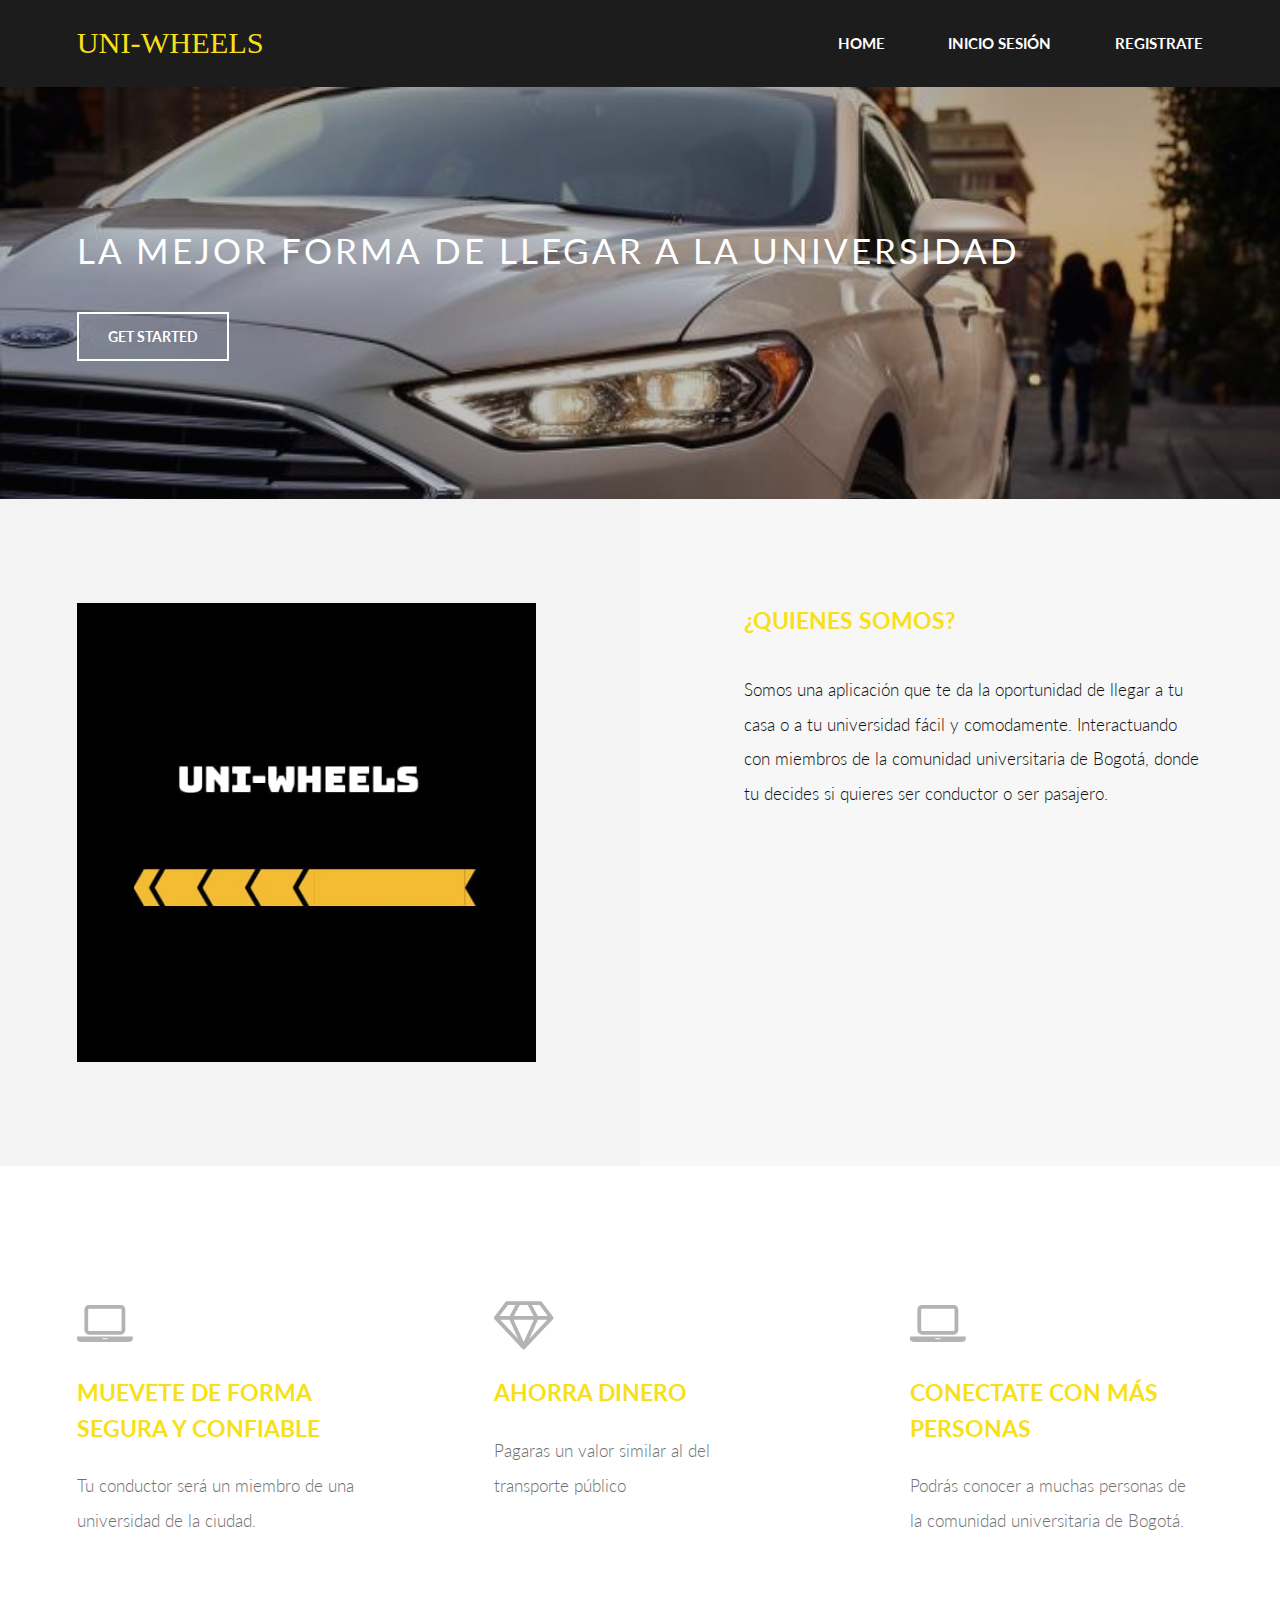
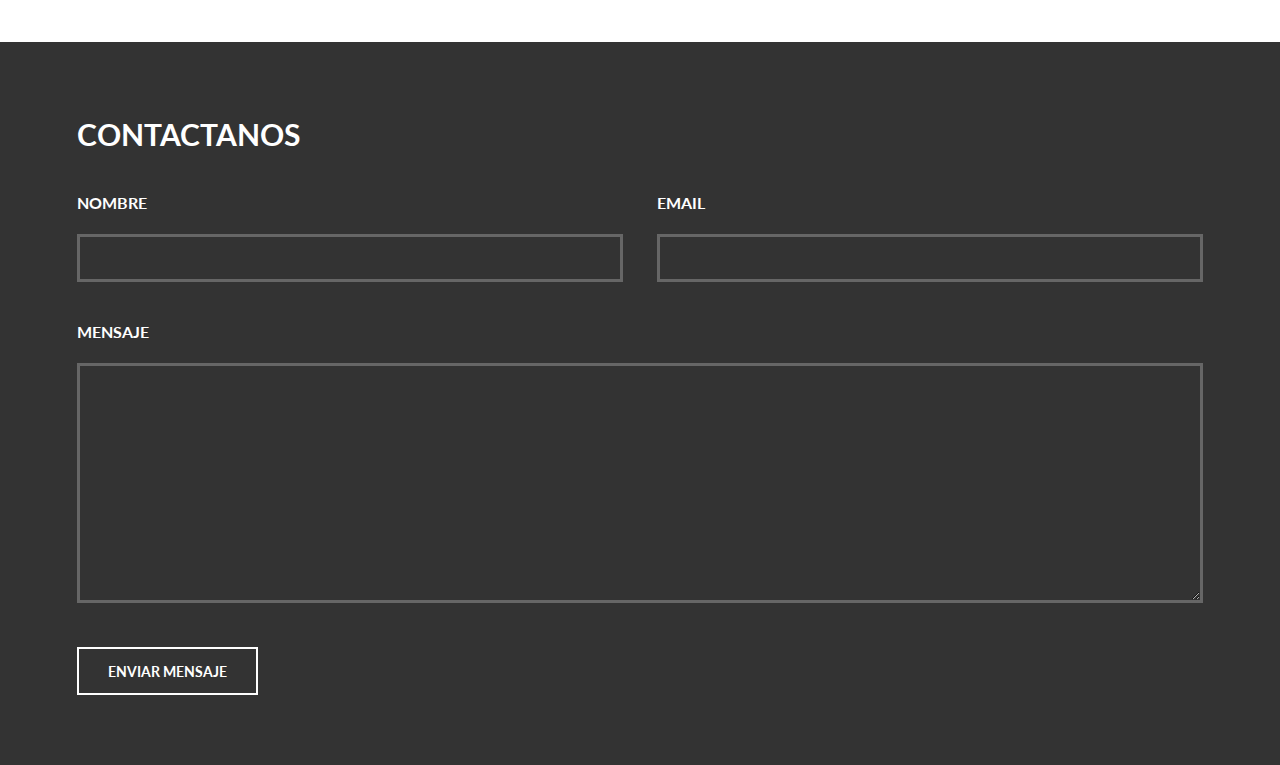
==== src/main/resources/static/webapp/Principal/index.html @ 206dc167 "front" ====
<!DOCTYPE HTML>
<!--
	Introspect by TEMPLATED
	templated.co @templatedco
	Released for free under the Creative Commons Attribution 3.0 license (templated.co/license)
-->
<html>
	<head>
		<title>UNI-WHEELS</title>
		<meta charset="utf-8" />
		<meta name="viewport" content="width=device-width, initial-scale=1, user-scalable=no" />
		<link rel="stylesheet" href="assets/css/main.css" />
	</head>
	<body>

		<!-- Header -->
			<header id="header">
				<div class="inner">
					<a href="index.html" class="letraLogo">UNI-WHEELS</a>
					<nav id="nav">
						<a href="index.html">Home</a>
						<a href="../Inicio/inicio.html">Inicio Sesión</a>
						<a href="../Registro/registro.html">Registrate</a>
					</nav>
				</div>
			</header>
			<a href="#menu" class="navPanelToggle"><span class="fa fa-bars"></span></a>


		<!-- Banner -->
			<section id="banner">
				<div class="inner">
					<h1>
						 <span>La mejor forma de llegar a la universidad</span>
						</h1>
					<ul class="actions">
						<li><a href="#" class="button alt">Get Started</a></li>
					</ul>
				</div>
			</section>



		<!-- Two -->
			<section id="two">
				<div class="inner">
					<article>
						<div class="content">

							<div class="image fit">
								<img src="images/logo.jpg" alt="" />
							</div>
						</div>
					</article>
					<article class="alt">
						<div class="content">
							<header>
								<h3>¿Quienes Somos?</h3>
							</header>
							<div class="image fit">
							</div>
							<p>Somos una aplicación que te da la oportunidad de llegar a tu casa o a tu universidad fácil y comodamente. Interactuando con miembros de la
								comunidad universitaria de Bogotá, donde tu decides si quieres ser conductor o ser pasajero.
							</p>
						</div>
					</article>
				</div>
			</section>

		<!-- Three -->
			<section id="three">
				<div class="inner">
					<article>
						<div class="content">
							<span class="icon fa-laptop"></span>
							<header>
								<h3 class="funct">Muevete de forma  Segura y Confiable</h3>
							</header>
							<p>Tu conductor será un miembro de una universidad de la ciudad.</p>
						</div>
					</article>

					<article>
						<div class="content">
							<span class="icon fa-diamond"></span>
							<header>
								<h3>Ahorra Dinero</h3>
							</header>
							<p>Pagaras un valor similar al del transporte público</p>
						</div>
					</article>
					<article>
					<div class="content">
							<span class="icon fa-laptop"></span>
							<header>
								<h3>Conectate con más Personas</h3>
							</header>
							<p>Podrás conocer a muchas personas de la comunidad universitaria de Bogotá.</p>
						</div>
					</article>
				</div>
			</section>

		<!-- Footer -->
			<section id="footer">
				<div class="inner">
					<header>
						<h2>Contactanos</h2>
					</header>
					<form method="post" action="#">
						<div class="field half first">
							<label for="name">Nombre</label>
							<input type="text" name="name" id="name" />
						</div>
						<div class="field half">
							<label for="email">Email</label>
							<input type="text" name="email" id="email" />
						</div>
						<div class="field">
							<label for="message">Mensaje</label>
							<textarea name="message" id="message" rows="6"></textarea>
						</div>
						<ul class="actions">
							<li><input type="submit" value="Enviar Mensaje" class="alt" /></li>
						</ul>
					</form>
				</div>
			</section>

		<!-- Scripts -->
			<script src="assets/js/jquery.min.js"></script>
			<script src="assets/js/skel.min.js"></script>
			<script src="assets/js/util.js"></script>
			<script src="assets/js/main.js"></script>

	</body>
</html>
---- src/main/resources/static/webapp/Principal/assets/css/main.css ----
@import url(font-awesome.min.css);
@import url("https://fonts.googleapis.com/css?family=Lato:300,400,700|Pacifico");

/*
	Introspect by TEMPLATED
	templated.co @templatedco
	Released for free under the Creative Commons Attribution 3.0 license (templated.co/license)
*/

/* Reset */

	html, body, div, span, applet, object, iframe, h1, h2, h3, h4, h5, h6, p, blockquote, pre, a, abbr, acronym, address, big, cite, code, del, dfn, em, img, ins, kbd, q, s, samp, small, strike, strong, sub, sup, tt, var, b, u, i, center, dl, dt, dd, ol, ul, li, fieldset, form, label, legend, table, caption, tbody, tfoot, thead, tr, th, td, article, aside, canvas, details, embed, figure, figcaption, footer, header, hgroup, menu, nav, output, ruby, section, summary, time, mark, audio, video {
		margin: 0;
		padding: 0;
		border: 0;
		font-size: 100%;
		font: inherit;
		vertical-align: baseline;
	}

	article, aside, details, figcaption, figure, footer, header, hgroup, menu, nav, section {
		display: block;
	}

	body {
		line-height: 1;
	}

	ol, ul {
		list-style: none;
	}

	blockquote, q {
		quotes: none;
	}

	blockquote:before, blockquote:after, q:before, q:after {
		content: '';
		content: none;
	}

	table {
		border-collapse: collapse;
		border-spacing: 0;
	}

	body {
		-webkit-text-size-adjust: none;
	}

/* Box Model */

	*, *:before, *:after {
		-moz-box-sizing: border-box;
		-webkit-box-sizing: border-box;
		box-sizing: border-box;
	}

/* Containers */

	.container {
		margin-left: auto;
		margin-right: auto;
	}

	.container.\31 25\25 {
		width: 100%;
		max-width: 100em;
		min-width: 80em;
	}

	.container.\37 5\25 {
		width: 60em;
	}

	.container.\35 0\25 {
		width: 40em;
	}

	.container.\32 5\25 {
		width: 20em;
	}

	.container {
		width: 80em;
	}

	@media screen and (max-width: 1680px) {

		.container.\31 25\25 {
			width: 100%;
			max-width: 100em;
			min-width: 80em;
		}

		.container.\37 5\25 {
			width: 60em;
		}

		.container.\35 0\25 {
			width: 40em;
		}

		.container.\32 5\25 {
			width: 20em;
		}

		.container {
			width: 80em;
		}

	}

	@media screen and (max-width: 1280px) {

		.container.\31 25\25 {
			width: 100%;
			max-width: 81.25em;
			min-width: 65em;
		}

		.container.\37 5\25 {
			width: 48.75em;
		}

		.container.\35 0\25 {
			width: 32.5em;
		}

		.container.\32 5\25 {
			width: 16.25em;
		}

		.container {
			width: 65em;
		}

	}

	@media screen and (max-width: 980px) {

		.container.\31 25\25 {
			width: 100%;
			max-width: 112.5%;
			min-width: 90%;
		}

		.container.\37 5\25 {
			width: 67.5%;
		}

		.container.\35 0\25 {
			width: 45%;
		}

		.container.\32 5\25 {
			width: 22.5%;
		}

		.container {
			width: 90%;
		}

	}

	@media screen and (max-width: 736px) {

		.container.\31 25\25 {
			width: 100%;
			max-width: 112.5%;
			min-width: 90%;
		}

		.container.\37 5\25 {
			width: 67.5%;
		}

		.container.\35 0\25 {
			width: 45%;
		}

		.container.\32 5\25 {
			width: 22.5%;
		}

		.container {
			width: 90% !important;
		}

	}

	@media screen and (max-width: 480px) {

		.container.\31 25\25 {
			width: 100%;
			max-width: 112.5%;
			min-width: 90%;
		}

		.container.\37 5\25 {
			width: 67.5%;
		}

		.container.\35 0\25 {
			width: 45%;
		}

		.container.\32 5\25 {
			width: 22.5%;
		}

		.container {
			width: 90% !important;
		}

	}

/* Grid */

	.row {
		border-bottom: solid 1px transparent;
		-moz-box-sizing: border-box;
		-webkit-box-sizing: border-box;
		box-sizing: border-box;
	}

	.row > * {
		float: left;
		-moz-box-sizing: border-box;
		-webkit-box-sizing: border-box;
		box-sizing: border-box;
	}

	.row:after, .row:before {
		content: '';
		display: block;
		clear: both;
		height: 0;
	}

	.row.uniform > * > :first-child {
		margin-top: 0;
	}

	.row.uniform > * > :last-child {
		margin-bottom: 0;
	}

	.row.\30 \25 > * {
		padding: 0 0 0 0em;
	}

	.row.\30 \25 {
		margin: 0 0 -1px 0em;
	}

	.row.uniform.\30 \25 > * {
		padding: 0em 0 0 0em;
	}

	.row.uniform.\30 \25 {
		margin: 0em 0 -1px 0em;
	}

	.row > * {
		padding: 0 0 0 2em;
	}

	.row {
		margin: 0 0 -1px -2em;
	}

	.row.uniform > * {
		padding: 2em 0 0 2em;
	}

	.row.uniform {
		margin: -2em 0 -1px -2em;
	}

	.row.\32 00\25 > * {
		padding: 0 0 0 4em;
	}

	.row.\32 00\25 {
		margin: 0 0 -1px -4em;
	}

	.row.uniform.\32 00\25 > * {
		padding: 4em 0 0 4em;
	}

	.row.uniform.\32 00\25 {
		margin: -4em 0 -1px -4em;
	}

	.row.\31 50\25 > * {
		padding: 0 0 0 3em;
	}

	.row.\31 50\25 {
		margin: 0 0 -1px -3em;
	}

	.row.uniform.\31 50\25 > * {
		padding: 3em 0 0 3em;
	}

	.row.uniform.\31 50\25 {
		margin: -3em 0 -1px -3em;
	}

	.row.\35 0\25 > * {
		padding: 0 0 0 1em;
	}

	.row.\35 0\25 {
		margin: 0 0 -1px -1em;
	}

	.row.uniform.\35 0\25 > * {
		padding: 1em 0 0 1em;
	}

	.row.uniform.\35 0\25 {
		margin: -1em 0 -1px -1em;
	}

	.row.\32 5\25 > * {
		padding: 0 0 0 0.5em;
	}

	.row.\32 5\25 {
		margin: 0 0 -1px -0.5em;
	}

	.row.uniform.\32 5\25 > * {
		padding: 0.5em 0 0 0.5em;
	}

	.row.uniform.\32 5\25 {
		margin: -0.5em 0 -1px -0.5em;
	}

	.\31 2u, .\31 2u\24 {
		width: 100%;
		clear: none;
		margin-left: 0;
	}

	.\31 1u, .\31 1u\24 {
		width: 91.6666666667%;
		clear: none;
		margin-left: 0;
	}

	.\31 0u, .\31 0u\24 {
		width: 83.3333333333%;
		clear: none;
		margin-left: 0;
	}

	.\39 u, .\39 u\24 {
		width: 75%;
		clear: none;
		margin-left: 0;
	}

	.\38 u, .\38 u\24 {
		width: 66.6666666667%;
		clear: none;
		margin-left: 0;
	}

	.\37 u, .\37 u\24 {
		width: 58.3333333333%;
		clear: none;
		margin-left: 0;
	}

	.\36 u, .\36 u\24 {
		width: 50%;
		clear: none;
		margin-left: 0;
	}

	.\35 u, .\35 u\24 {
		width: 41.6666666667%;
		clear: none;
		margin-left: 0;
	}

	.\34 u, .\34 u\24 {
		width: 33.3333333333%;
		clear: none;
		margin-left: 0;
	}

	.\33 u, .\33 u\24 {
		width: 25%;
		clear: none;
		margin-left: 0;
	}

	.\32 u, .\32 u\24 {
		width: 16.6666666667%;
		clear: none;
		margin-left: 0;
	}

	.\31 u, .\31 u\24 {
		width: 8.3333333333%;
		clear: none;
		margin-left: 0;
	}

	.\31 2u\24 + *,
	.\31 1u\24 + *,
	.\31 0u\24 + *,
	.\39 u\24 + *,
	.\38 u\24 + *,
	.\37 u\24 + *,
	.\36 u\24 + *,
	.\35 u\24 + *,
	.\34 u\24 + *,
	.\33 u\24 + *,
	.\32 u\24 + *,
	.\31 u\24 + * {
		clear: left;
	}

	.\-11u {
		margin-left: 91.66667%;
	}

	.\-10u {
		margin-left: 83.33333%;
	}

	.\-9u {
		margin-left: 75%;
	}

	.\-8u {
		margin-left: 66.66667%;
	}

	.\-7u {
		margin-left: 58.33333%;
	}

	.\-6u {
		margin-left: 50%;
	}

	.\-5u {
		margin-left: 41.66667%;
	}

	.\-4u {
		margin-left: 33.33333%;
	}

	.\-3u {
		margin-left: 25%;
	}

	.\-2u {
		margin-left: 16.66667%;
	}

	.\-1u {
		margin-left: 8.33333%;
	}

	@media screen and (max-width: 1680px) {

		.row > * {
			padding: 0 0 0 2em;
		}

		.row {
			margin: 0 0 -1px -2em;
		}

		.row.uniform > * {
			padding: 2em 0 0 2em;
		}

		.row.uniform {
			margin: -2em 0 -1px -2em;
		}

		.row.\32 00\25 > * {
			padding: 0 0 0 4em;
		}

		.row.\32 00\25 {
			margin: 0 0 -1px -4em;
		}

		.row.uniform.\32 00\25 > * {
			padding: 4em 0 0 4em;
		}

		.row.uniform.\32 00\25 {
			margin: -4em 0 -1px -4em;
		}

		.row.\31 50\25 > * {
			padding: 0 0 0 3em;
		}

		.row.\31 50\25 {
			margin: 0 0 -1px -3em;
		}

		.row.uniform.\31 50\25 > * {
			padding: 3em 0 0 3em;
		}

		.row.uniform.\31 50\25 {
			margin: -3em 0 -1px -3em;
		}

		.row.\35 0\25 > * {
			padding: 0 0 0 1em;
		}

		.row.\35 0\25 {
			margin: 0 0 -1px -1em;
		}

		.row.uniform.\35 0\25 > * {
			padding: 1em 0 0 1em;
		}

		.row.uniform.\35 0\25 {
			margin: -1em 0 -1px -1em;
		}

		.row.\32 5\25 > * {
			padding: 0 0 0 0.5em;
		}

		.row.\32 5\25 {
			margin: 0 0 -1px -0.5em;
		}

		.row.uniform.\32 5\25 > * {
			padding: 0.5em 0 0 0.5em;
		}

		.row.uniform.\32 5\25 {
			margin: -0.5em 0 -1px -0.5em;
		}

		.\31 2u\28xlarge\29, .\31 2u\24\28xlarge\29 {
			width: 100%;
			clear: none;
			margin-left: 0;
		}

		.\31 1u\28xlarge\29, .\31 1u\24\28xlarge\29 {
			width: 91.6666666667%;
			clear: none;
			margin-left: 0;
		}

		.\31 0u\28xlarge\29, .\31 0u\24\28xlarge\29 {
			width: 83.3333333333%;
			clear: none;
			margin-left: 0;
		}

		.\39 u\28xlarge\29, .\39 u\24\28xlarge\29 {
			width: 75%;
			clear: none;
			margin-left: 0;
		}

		.\38 u\28xlarge\29, .\38 u\24\28xlarge\29 {
			width: 66.6666666667%;
			clear: none;
			margin-left: 0;
		}

		.\37 u\28xlarge\29, .\37 u\24\28xlarge\29 {
			width: 58.3333333333%;
			clear: none;
			margin-left: 0;
		}

		.\36 u\28xlarge\29, .\36 u\24\28xlarge\29 {
			width: 50%;
			clear: none;
			margin-left: 0;
		}

		.\35 u\28xlarge\29, .\35 u\24\28xlarge\29 {
			width: 41.6666666667%;
			clear: none;
			margin-left: 0;
		}

		.\34 u\28xlarge\29, .\34 u\24\28xlarge\29 {
			width: 33.3333333333%;
			clear: none;
			margin-left: 0;
		}

		.\33 u\28xlarge\29, .\33 u\24\28xlarge\29 {
			width: 25%;
			clear: none;
			margin-left: 0;
		}

		.\32 u\28xlarge\29, .\32 u\24\28xlarge\29 {
			width: 16.6666666667%;
			clear: none;
			margin-left: 0;
		}

		.\31 u\28xlarge\29, .\31 u\24\28xlarge\29 {
			width: 8.3333333333%;
			clear: none;
			margin-left: 0;
		}

		.\31 2u\24\28xlarge\29 + *,
		.\31 1u\24\28xlarge\29 + *,
		.\31 0u\24\28xlarge\29 + *,
		.\39 u\24\28xlarge\29 + *,
		.\38 u\24\28xlarge\29 + *,
		.\37 u\24\28xlarge\29 + *,
		.\36 u\24\28xlarge\29 + *,
		.\35 u\24\28xlarge\29 + *,
		.\34 u\24\28xlarge\29 + *,
		.\33 u\24\28xlarge\29 + *,
		.\32 u\24\28xlarge\29 + *,
		.\31 u\24\28xlarge\29 + * {
			clear: left;
		}

		.\-11u\28xlarge\29 {
			margin-left: 91.66667%;
		}

		.\-10u\28xlarge\29 {
			margin-left: 83.33333%;
		}

		.\-9u\28xlarge\29 {
			margin-left: 75%;
		}

		.\-8u\28xlarge\29 {
			margin-left: 66.66667%;
		}

		.\-7u\28xlarge\29 {
			margin-left: 58.33333%;
		}

		.\-6u\28xlarge\29 {
			margin-left: 50%;
		}

		.\-5u\28xlarge\29 {
			margin-left: 41.66667%;
		}

		.\-4u\28xlarge\29 {
			margin-left: 33.33333%;
		}

		.\-3u\28xlarge\29 {
			margin-left: 25%;
		}

		.\-2u\28xlarge\29 {
			margin-left: 16.66667%;
		}

		.\-1u\28xlarge\29 {
			margin-left: 8.33333%;
		}

	}

	@media screen and (max-width: 1280px) {

		.row > * {
			padding: 0 0 0 1.5em;
		}

		.row {
			margin: 0 0 -1px -1.5em;
		}

		.row.uniform > * {
			padding: 1.5em 0 0 1.5em;
		}

		.row.uniform {
			margin: -1.5em 0 -1px -1.5em;
		}

		.row.\32 00\25 > * {
			padding: 0 0 0 3em;
		}

		.row.\32 00\25 {
			margin: 0 0 -1px -3em;
		}

		.row.uniform.\32 00\25 > * {
			padding: 3em 0 0 3em;
		}

		.row.uniform.\32 00\25 {
			margin: -3em 0 -1px -3em;
		}

		.row.\31 50\25 > * {
			padding: 0 0 0 2.25em;
		}

		.row.\31 50\25 {
			margin: 0 0 -1px -2.25em;
		}

		.row.uniform.\31 50\25 > * {
			padding: 2.25em 0 0 2.25em;
		}

		.row.uniform.\31 50\25 {
			margin: -2.25em 0 -1px -2.25em;
		}

		.row.\35 0\25 > * {
			padding: 0 0 0 0.75em;
		}

		.row.\35 0\25 {
			margin: 0 0 -1px -0.75em;
		}

		.row.uniform.\35 0\25 > * {
			padding: 0.75em 0 0 0.75em;
		}

		.row.uniform.\35 0\25 {
			margin: -0.75em 0 -1px -0.75em;
		}

		.row.\32 5\25 > * {
			padding: 0 0 0 0.375em;
		}

		.row.\32 5\25 {
			margin: 0 0 -1px -0.375em;
		}

		.row.uniform.\32 5\25 > * {
			padding: 0.375em 0 0 0.375em;
		}

		.row.uniform.\32 5\25 {
			margin: -0.375em 0 -1px -0.375em;
		}

		.\31 2u\28large\29, .\31 2u\24\28large\29 {
			width: 100%;
			clear: none;
			margin-left: 0;
		}

		.\31 1u\28large\29, .\31 1u\24\28large\29 {
			width: 91.6666666667%;
			clear: none;
			margin-left: 0;
		}

		.\31 0u\28large\29, .\31 0u\24\28large\29 {
			width: 83.3333333333%;
			clear: none;
			margin-left: 0;
		}

		.\39 u\28large\29, .\39 u\24\28large\29 {
			width: 75%;
			clear: none;
			margin-left: 0;
		}

		.\38 u\28large\29, .\38 u\24\28large\29 {
			width: 66.6666666667%;
			clear: none;
			margin-left: 0;
		}

		.\37 u\28large\29, .\37 u\24\28large\29 {
			width: 58.3333333333%;
			clear: none;
			margin-left: 0;
		}

		.\36 u\28large\29, .\36 u\24\28large\29 {
			width: 50%;
			clear: none;
			margin-left: 0;
		}

		.\35 u\28large\29, .\35 u\24\28large\29 {
			width: 41.6666666667%;
			clear: none;
			margin-left: 0;
		}

		.\34 u\28large\29, .\34 u\24\28large\29 {
			width: 33.3333333333%;
			clear: none;
			margin-left: 0;
		}

		.\33 u\28large\29, .\33 u\24\28large\29 {
			width: 25%;
			clear: none;
			margin-left: 0;
		}

		.\32 u\28large\29, .\32 u\24\28large\29 {
			width: 16.6666666667%;
			clear: none;
			margin-left: 0;
		}

		.\31 u\28large\29, .\31 u\24\28large\29 {
			width: 8.3333333333%;
			clear: none;
			margin-left: 0;
		}

		.\31 2u\24\28large\29 + *,
		.\31 1u\24\28large\29 + *,
		.\31 0u\24\28large\29 + *,
		.\39 u\24\28large\29 + *,
		.\38 u\24\28large\29 + *,
		.\37 u\24\28large\29 + *,
		.\36 u\24\28large\29 + *,
		.\35 u\24\28large\29 + *,
		.\34 u\24\28large\29 + *,
		.\33 u\24\28large\29 + *,
		.\32 u\24\28large\29 + *,
		.\31 u\24\28large\29 + * {
			clear: left;
		}

		.\-11u\28large\29 {
			margin-left: 91.66667%;
		}

		.\-10u\28large\29 {
			margin-left: 83.33333%;
		}

		.\-9u\28large\29 {
			margin-left: 75%;
		}

		.\-8u\28large\29 {
			margin-left: 66.66667%;
		}

		.\-7u\28large\29 {
			margin-left: 58.33333%;
		}

		.\-6u\28large\29 {
			margin-left: 50%;
		}

		.\-5u\28large\29 {
			margin-left: 41.66667%;
		}

		.\-4u\28large\29 {
			margin-left: 33.33333%;
		}

		.\-3u\28large\29 {
			margin-left: 25%;
		}

		.\-2u\28large\29 {
			margin-left: 16.66667%;
		}

		.\-1u\28large\29 {
			margin-left: 8.33333%;
		}

	}

	@media screen and (max-width: 980px) {

		.row > * {
			padding: 0 0 0 1.5em;
		}

		.row {
			margin: 0 0 -1px -1.5em;
		}

		.row.uniform > * {
			padding: 1.5em 0 0 1.5em;
		}

		.row.uniform {
			margin: -1.5em 0 -1px -1.5em;
		}

		.row.\32 00\25 > * {
			padding: 0 0 0 3em;
		}

		.row.\32 00\25 {
			margin: 0 0 -1px -3em;
		}

		.row.uniform.\32 00\25 > * {
			padding: 3em 0 0 3em;
		}

		.row.uniform.\32 00\25 {
			margin: -3em 0 -1px -3em;
		}

		.row.\31 50\25 > * {
			padding: 0 0 0 2.25em;
		}

		.row.\31 50\25 {
			margin: 0 0 -1px -2.25em;
		}

		.row.uniform.\31 50\25 > * {
			padding: 2.25em 0 0 2.25em;
		}

		.row.uniform.\31 50\25 {
			margin: -2.25em 0 -1px -2.25em;
		}

		.row.\35 0\25 > * {
			padding: 0 0 0 0.75em;
		}

		.row.\35 0\25 {
			margin: 0 0 -1px -0.75em;
		}

		.row.uniform.\35 0\25 > * {
			padding: 0.75em 0 0 0.75em;
		}

		.row.uniform.\35 0\25 {
			margin: -0.75em 0 -1px -0.75em;
		}

		.row.\32 5\25 > * {
			padding: 0 0 0 0.375em;
		}

		.row.\32 5\25 {
			margin: 0 0 -1px -0.375em;
		}

		.row.uniform.\32 5\25 > * {
			padding: 0.375em 0 0 0.375em;
		}

		.row.uniform.\32 5\25 {
			margin: -0.375em 0 -1px -0.375em;
		}

		.\31 2u\28medium\29, .\31 2u\24\28medium\29 {
			width: 100%;
			clear: none;
			margin-left: 0;
		}

		.\31 1u\28medium\29, .\31 1u\24\28medium\29 {
			width: 91.6666666667%;
			clear: none;
			margin-left: 0;
		}

		.\31 0u\28medium\29, .\31 0u\24\28medium\29 {
			width: 83.3333333333%;
			clear: none;
			margin-left: 0;
		}

		.\39 u\28medium\29, .\39 u\24\28medium\29 {
			width: 75%;
			clear: none;
			margin-left: 0;
		}

		.\38 u\28medium\29, .\38 u\24\28medium\29 {
			width: 66.6666666667%;
			clear: none;
			margin-left: 0;
		}

		.\37 u\28medium\29, .\37 u\24\28medium\29 {
			width: 58.3333333333%;
			clear: none;
			margin-left: 0;
		}

		.\36 u\28medium\29, .\36 u\24\28medium\29 {
			width: 50%;
			clear: none;
			margin-left: 0;
		}

		.\35 u\28medium\29, .\35 u\24\28medium\29 {
			width: 41.6666666667%;
			clear: none;
			margin-left: 0;
		}

		.\34 u\28medium\29, .\34 u\24\28medium\29 {
			width: 33.3333333333%;
			clear: none;
			margin-left: 0;
		}

		.\33 u\28medium\29, .\33 u\24\28medium\29 {
			width: 25%;
			clear: none;
			margin-left: 0;
		}

		.\32 u\28medium\29, .\32 u\24\28medium\29 {
			width: 16.6666666667%;
			clear: none;
			margin-left: 0;
		}

		.\31 u\28medium\29, .\31 u\24\28medium\29 {
			width: 8.3333333333%;
			clear: none;
			margin-left: 0;
		}

		.\31 2u\24\28medium\29 + *,
		.\31 1u\24\28medium\29 + *,
		.\31 0u\24\28medium\29 + *,
		.\39 u\24\28medium\29 + *,
		.\38 u\24\28medium\29 + *,
		.\37 u\24\28medium\29 + *,
		.\36 u\24\28medium\29 + *,
		.\35 u\24\28medium\29 + *,
		.\34 u\24\28medium\29 + *,
		.\33 u\24\28medium\29 + *,
		.\32 u\24\28medium\29 + *,
		.\31 u\24\28medium\29 + * {
			clear: left;
		}

		.\-11u\28medium\29 {
			margin-left: 91.66667%;
		}

		.\-10u\28medium\29 {
			margin-left: 83.33333%;
		}

		.\-9u\28medium\29 {
			margin-left: 75%;
		}

		.\-8u\28medium\29 {
			margin-left: 66.66667%;
		}

		.\-7u\28medium\29 {
			margin-left: 58.33333%;
		}

		.\-6u\28medium\29 {
			margin-left: 50%;
		}

		.\-5u\28medium\29 {
			margin-left: 41.66667%;
		}

		.\-4u\28medium\29 {
			margin-left: 33.33333%;
		}

		.\-3u\28medium\29 {
			margin-left: 25%;
		}

		.\-2u\28medium\29 {
			margin-left: 16.66667%;
		}

		.\-1u\28medium\29 {
			margin-left: 8.33333%;
		}

	}

	@media screen and (max-width: 736px) {

		.row > * {
			padding: 0 0 0 1.25em;
		}

		.row {
			margin: 0 0 -1px -1.25em;
		}

		.row.uniform > * {
			padding: 1.25em 0 0 1.25em;
		}

		.row.uniform {
			margin: -1.25em 0 -1px -1.25em;
		}

		.row.\32 00\25 > * {
			padding: 0 0 0 2.5em;
		}

		.row.\32 00\25 {
			margin: 0 0 -1px -2.5em;
		}

		.row.uniform.\32 00\25 > * {
			padding: 2.5em 0 0 2.5em;
		}

		.row.uniform.\32 00\25 {
			margin: -2.5em 0 -1px -2.5em;
		}

		.row.\31 50\25 > * {
			padding: 0 0 0 1.875em;
		}

		.row.\31 50\25 {
			margin: 0 0 -1px -1.875em;
		}

		.row.uniform.\31 50\25 > * {
			padding: 1.875em 0 0 1.875em;
		}

		.row.uniform.\31 50\25 {
			margin: -1.875em 0 -1px -1.875em;
		}

		.row.\35 0\25 > * {
			padding: 0 0 0 0.625em;
		}

		.row.\35 0\25 {
			margin: 0 0 -1px -0.625em;
		}

		.row.uniform.\35 0\25 > * {
			padding: 0.625em 0 0 0.625em;
		}

		.row.uniform.\35 0\25 {
			margin: -0.625em 0 -1px -0.625em;
		}

		.row.\32 5\25 > * {
			padding: 0 0 0 0.3125em;
		}

		.row.\32 5\25 {
			margin: 0 0 -1px -0.3125em;
		}

		.row.uniform.\32 5\25 > * {
			padding: 0.3125em 0 0 0.3125em;
		}

		.row.uniform.\32 5\25 {
			margin: -0.3125em 0 -1px -0.3125em;
		}

		.\31 2u\28small\29, .\31 2u\24\28small\29 {
			width: 100%;
			clear: none;
			margin-left: 0;
		}

		.\31 1u\28small\29, .\31 1u\24\28small\29 {
			width: 91.6666666667%;
			clear: none;
			margin-left: 0;
		}

		.\31 0u\28small\29, .\31 0u\24\28small\29 {
			width: 83.3333333333%;
			clear: none;
			margin-left: 0;
		}

		.\39 u\28small\29, .\39 u\24\28small\29 {
			width: 75%;
			clear: none;
			margin-left: 0;
		}

		.\38 u\28small\29, .\38 u\24\28small\29 {
			width: 66.6666666667%;
			clear: none;
			margin-left: 0;
		}

		.\37 u\28small\29, .\37 u\24\28small\29 {
			width: 58.3333333333%;
			clear: none;
			margin-left: 0;
		}

		.\36 u\28small\29, .\36 u\24\28small\29 {
			width: 50%;
			clear: none;
			margin-left: 0;
		}

		.\35 u\28small\29, .\35 u\24\28small\29 {
			width: 41.6666666667%;
			clear: none;
			margin-left: 0;
		}

		.\34 u\28small\29, .\34 u\24\28small\29 {
			width: 33.3333333333%;
			clear: none;
			margin-left: 0;
		}

		.\33 u\28small\29, .\33 u\24\28small\29 {
			width: 25%;
			clear: none;
			margin-left: 0;
		}

		.\32 u\28small\29, .\32 u\24\28small\29 {
			width: 16.6666666667%;
			clear: none;
			margin-left: 0;
		}

		.\31 u\28small\29, .\31 u\24\28small\29 {
			width: 8.3333333333%;
			clear: none;
			margin-left: 0;
		}

		.\31 2u\24\28small\29 + *,
		.\31 1u\24\28small\29 + *,
		.\31 0u\24\28small\29 + *,
		.\39 u\24\28small\29 + *,
		.\38 u\24\28small\29 + *,
		.\37 u\24\28small\29 + *,
		.\36 u\24\28small\29 + *,
		.\35 u\24\28small\29 + *,
		.\34 u\24\28small\29 + *,
		.\33 u\24\28small\29 + *,
		.\32 u\24\28small\29 + *,
		.\31 u\24\28small\29 + * {
			clear: left;
		}

		.\-11u\28small\29 {
			margin-left: 91.66667%;
		}

		.\-10u\28small\29 {
			margin-left: 83.33333%;
		}

		.\-9u\28small\29 {
			margin-left: 75%;
		}

		.\-8u\28small\29 {
			margin-left: 66.66667%;
		}

		.\-7u\28small\29 {
			margin-left: 58.33333%;
		}

		.\-6u\28small\29 {
			margin-left: 50%;
		}

		.\-5u\28small\29 {
			margin-left: 41.66667%;
		}

		.\-4u\28small\29 {
			margin-left: 33.33333%;
		}

		.\-3u\28small\29 {
			margin-left: 25%;
		}

		.\-2u\28small\29 {
			margin-left: 16.66667%;
		}

		.\-1u\28small\29 {
			margin-left: 8.33333%;
		}

	}

	@media screen and (max-width: 480px) {

		.row > * {
			padding: 0 0 0 1.25em;
		}

		.row {
			margin: 0 0 -1px -1.25em;
		}

		.row.uniform > * {
			padding: 1.25em 0 0 1.25em;
		}

		.row.uniform {
			margin: -1.25em 0 -1px -1.25em;
		}

		.row.\32 00\25 > * {
			padding: 0 0 0 2.5em;
		}

		.row.\32 00\25 {
			margin: 0 0 -1px -2.5em;
		}

		.row.uniform.\32 00\25 > * {
			padding: 2.5em 0 0 2.5em;
		}

		.row.uniform.\32 00\25 {
			margin: -2.5em 0 -1px -2.5em;
		}

		.row.\31 50\25 > * {
			padding: 0 0 0 1.875em;
		}

		.row.\31 50\25 {
			margin: 0 0 -1px -1.875em;
		}

		.row.uniform.\31 50\25 > * {
			padding: 1.875em 0 0 1.875em;
		}

		.row.uniform.\31 50\25 {
			margin: -1.875em 0 -1px -1.875em;
		}

		.row.\35 0\25 > * {
			padding: 0 0 0 0.625em;
		}

		.row.\35 0\25 {
			margin: 0 0 -1px -0.625em;
		}

		.row.uniform.\35 0\25 > * {
			padding: 0.625em 0 0 0.625em;
		}

		.row.uniform.\35 0\25 {
			margin: -0.625em 0 -1px -0.625em;
		}

		.row.\32 5\25 > * {
			padding: 0 0 0 0.3125em;
		}

		.row.\32 5\25 {
			margin: 0 0 -1px -0.3125em;
		}

		.row.uniform.\32 5\25 > * {
			padding: 0.3125em 0 0 0.3125em;
		}

		.row.uniform.\32 5\25 {
			margin: -0.3125em 0 -1px -0.3125em;
		}

		.\31 2u\28xsmall\29, .\31 2u\24\28xsmall\29 {
			width: 100%;
			clear: none;
			margin-left: 0;
		}

		.\31 1u\28xsmall\29, .\31 1u\24\28xsmall\29 {
			width: 91.6666666667%;
			clear: none;
			margin-left: 0;
		}

		.\31 0u\28xsmall\29, .\31 0u\24\28xsmall\29 {
			width: 83.3333333333%;
			clear: none;
			margin-left: 0;
		}

		.\39 u\28xsmall\29, .\39 u\24\28xsmall\29 {
			width: 75%;
			clear: none;
			margin-left: 0;
		}

		.\38 u\28xsmall\29, .\38 u\24\28xsmall\29 {
			width: 66.6666666667%;
			clear: none;
			margin-left: 0;
		}

		.\37 u\28xsmall\29, .\37 u\24\28xsmall\29 {
			width: 58.3333333333%;
			clear: none;
			margin-left: 0;
		}

		.\36 u\28xsmall\29, .\36 u\24\28xsmall\29 {
			width: 50%;
			clear: none;
			margin-left: 0;
		}

		.\35 u\28xsmall\29, .\35 u\24\28xsmall\29 {
			width: 41.6666666667%;
			clear: none;
			margin-left: 0;
		}

		.\34 u\28xsmall\29, .\34 u\24\28xsmall\29 {
			width: 33.3333333333%;
			clear: none;
			margin-left: 0;
		}

		.\33 u\28xsmall\29, .\33 u\24\28xsmall\29 {
			width: 25%;
			clear: none;
			margin-left: 0;
		}

		.\32 u\28xsmall\29, .\32 u\24\28xsmall\29 {
			width: 16.6666666667%;
			clear: none;
			margin-left: 0;
		}

		.\31 u\28xsmall\29, .\31 u\24\28xsmall\29 {
			width: 8.3333333333%;
			clear: none;
			margin-left: 0;
		}

		.\31 2u\24\28xsmall\29 + *,
		.\31 1u\24\28xsmall\29 + *,
		.\31 0u\24\28xsmall\29 + *,
		.\39 u\24\28xsmall\29 + *,
		.\38 u\24\28xsmall\29 + *,
		.\37 u\24\28xsmall\29 + *,
		.\36 u\24\28xsmall\29 + *,
		.\35 u\24\28xsmall\29 + *,
		.\34 u\24\28xsmall\29 + *,
		.\33 u\24\28xsmall\29 + *,
		.\32 u\24\28xsmall\29 + *,
		.\31 u\24\28xsmall\29 + * {
			clear: left;
		}

		.\-11u\28xsmall\29 {
			margin-left: 91.66667%;
		}

		.\-10u\28xsmall\29 {
			margin-left: 83.33333%;
		}

		.\-9u\28xsmall\29 {
			margin-left: 75%;
		}

		.\-8u\28xsmall\29 {
			margin-left: 66.66667%;
		}

		.\-7u\28xsmall\29 {
			margin-left: 58.33333%;
		}

		.\-6u\28xsmall\29 {
			margin-left: 50%;
		}

		.\-5u\28xsmall\29 {
			margin-left: 41.66667%;
		}

		.\-4u\28xsmall\29 {
			margin-left: 33.33333%;
		}

		.\-3u\28xsmall\29 {
			margin-left: 25%;
		}

		.\-2u\28xsmall\29 {
			margin-left: 16.66667%;
		}

		.\-1u\28xsmall\29 {
			margin-left: 8.33333%;
		}

	}

/* Basic */

	@-ms-viewport {
		width: device-width;
	}

	body {
		-ms-overflow-style: scrollbar;
	}

	@media screen and (max-width: 480px) {

		html, body {
			min-width: 320px;
		}

	}

	body {
		background: #fff;
	}

		body.is-loading *, body.is-loading *:before, body.is-loading *:after {
			-moz-animation: none !important;
			-webkit-animation: none !important;
			-ms-animation: none !important;
			animation: none !important;
			-moz-transition: none !important;
			-webkit-transition: none !important;
			-ms-transition: none !important;
			transition: none !important;
		}

/* Type */

	body {
		background-color: #fff;
		color: #111111;
	}

	body, input, select, textarea {
		font-family: "Lato", sans-serif;
		font-size: 15pt;
		font-weight: 300;
		line-height: 2;
	}

		@media screen and (max-width: 1680px) {

			body, input, select, textarea {
				font-size: 13pt;
			}

		}

		@media screen and (max-width: 1280px) {

			body, input, select, textarea {
				font-size: 13pt;
			}

		}

		@media screen and (max-width: 980px) {

			body, input, select, textarea {
				font-size: 12pt;
			}

		}

		@media screen and (max-width: 736px) {

			body, input, select, textarea {
				font-size: 12pt;
			}

		}

		@media screen and (max-width: 480px) {

			body, input, select, textarea {
				font-size: 12pt;
			}

		}

	a {
		-moz-transition: color 0.2s ease-in-out;
		-webkit-transition: color 0.2s ease-in-out;
		-ms-transition: color 0.2s ease-in-out;
		transition: color 0.2s ease-in-out;
		text-decoration: none;
	}

		a:hover {
			text-decoration: underline;
		}

	strong, b {
		font-weight: 700;
	}

	em, i {
		font-style: italic;
	}

	p {
		margin: 0 0 2em 0;
	}

	h1, h2, h3, h4, h5, h6 {
		font-weight: 700;
		line-height: 1.5;
		margin: 0 0 1em 0;
		text-transform: uppercase;
	}

		h1 a, h2 a, h3 a, h4 a, h5 a, h6 a {
			color: inherit;
			text-decoration: none;
		}

	h1 {
		font-size: 2em;
		margin: 0 0 0.25em 0;
	}

	h2 {
		font-size: 1.75em;
	}

	h3 {
		font-size: 1.35em;
	}

	h4 {
		font-size: 1.1em;
	}

	h5 {
		font-size: 0.9em;
	}

	h6 {
		font-size: 0.7em;
	}

	@media screen and (max-width: 736px) {

		h1 {
			font-size: 1.5em;
		}

		h2 {
			font-size: 1.25em;
		}

		h3 {
			font-size: 1.1em;
		}

	}

	sub {
		font-size: 0.8em;
		position: relative;
		top: 0.5em;
	}

	sup {
		font-size: 0.8em;
		position: relative;
		top: -0.5em;
	}

	blockquote {
		border-left: solid 4px;
		font-style: italic;
		margin: 0 0 2em 0;
		padding: 0.5em 0 0.5em 2em;
	}

	code {
		border-radius: 0;
		border: solid 1px;
		font-family: "Courier New", monospace;
		font-size: 0.9em;
		margin: 0 0.25em;
		padding: 0.25em 0.65em;
	}

	pre {
		-webkit-overflow-scrolling: touch;
		font-family: "Courier New", monospace;
		font-size: 0.9em;
		margin: 0 0 2em 0;
	}

		pre code {
			display: block;
			line-height: 1.75;
			padding: 1em 1.5em;
			overflow-x: auto;
		}

	hr {
		border: 0;
		border-bottom: solid 1px;
		margin: 2em 0;
	}

		hr.major {
			margin: 3em 0;
		}

	.align-left {
		text-align: left;
	}

	.align-center {
		text-align: center;
	}

	.align-right {
		text-align: right;
	}

	input, select, textarea {
		color: #5a5a5a;
	}

	a {
		color: #5a5a5a;
	}

	strong, b {
		color: #5a5a5a;
	}

	h1, h2, h3, h4, h5, h6 {
		color: #F7DF1A;
	}

	blockquote {
		border-left-color: #5a5a5a;
	}

	code {
		background: none;
		border-color: #5a5a5a;
	}

	hr {
		border-bottom-color: #5a5a5a;
	}

/* Box */

	.box {
		border-radius: 0;
		border: solid 1px;
		margin-bottom: 2em;
		padding: 1.5em;
	}

		.box > :last-child,
		.box > :last-child > :last-child,
		.box > :last-child > :last-child > :last-child {
			margin-bottom: 0;
		}

		.box.alt {
			border: 0;
			border-radius: 0;
			padding: 0;
		}

	.box {
		border-color: #5a5a5a;
	}

/* Button */

	input[type="submit"],
	input[type="reset"],
	input[type="button"],
	button,
	.button {
		-moz-appearance: none;
		-webkit-appearance: none;
		-ms-appearance: none;
		appearance: none;
		-moz-transition: background-color 0.2s ease-in-out, color 0.2s ease-in-out;
		-webkit-transition: background-color 0.2s ease-in-out, color 0.2s ease-in-out;
		-ms-transition: background-color 0.2s ease-in-out, color 0.2s ease-in-out;
		transition: background-color 0.2s ease-in-out, color 0.2s ease-in-out;
		border-radius: 0;
		border: 0;
		cursor: pointer;
		display: inline-block;
		font-size: .8em;
		font-weight: 700;
		height: 3.5em;
		line-height: 3.65em;
		padding: 0 2.25em;
		text-align: center;
		text-decoration: none;
		text-transform: uppercase;
		white-space: nowrap;
	}

		input[type="submit"]:hover,
		input[type="reset"]:hover,
		input[type="button"]:hover,
		button:hover,
		.button:hover {
			text-decoration: none;
		}

		input[type="submit"].icon,
		input[type="reset"].icon,
		input[type="button"].icon,
		button.icon,
		.button.icon {
			padding-left: 1.35em;
		}

			input[type="submit"].icon:before,
			input[type="reset"].icon:before,
			input[type="button"].icon:before,
			button.icon:before,
			.button.icon:before {
				margin-right: 0.5em;
			}

		input[type="submit"].fit,
		input[type="reset"].fit,
		input[type="button"].fit,
		button.fit,
		.button.fit {
			display: block;
			margin: 0 0 1em 0;
			width: 100%;
		}

		input[type="submit"].small,
		input[type="reset"].small,
		input[type="button"].small,
		button.small,
		.button.small {
			font-size: 0.8em;
		}

		input[type="submit"].big,
		input[type="reset"].big,
		input[type="button"].big,
		button.big,
		.button.big {
			font-size: 1.35em;
		}

		input[type="submit"].disabled, input[type="submit"]:disabled,
		input[type="reset"].disabled,
		input[type="reset"]:disabled,
		input[type="button"].disabled,
		input[type="button"]:disabled,
		button.disabled,
		button:disabled,
		.button.disabled,
		.button:disabled {
			-moz-pointer-events: none;
			-webkit-pointer-events: none;
			-ms-pointer-events: none;
			pointer-events: none;
			opacity: 0.25;
		}

	input[type="submit"],
	input[type="reset"],
	input[type="button"],
	button,
	.button {
		background-color: #5a5a5a;
		color: #ffffff !important;
	}

		input[type="submit"]:hover,
		input[type="reset"]:hover,
		input[type="button"]:hover,
		button:hover,
		.button:hover {
			background-color: #676767;
		}

		input[type="submit"]:active,
		input[type="reset"]:active,
		input[type="button"]:active,
		button:active,
		.button:active {
			background-color: #4d4d4d;
		}

		input[type="submit"].alt,
		input[type="reset"].alt,
		input[type="button"].alt,
		button.alt,
		.button.alt {
			background-color: transparent;
			box-shadow: inset 0 0 0 2px #5a5a5a;
			color: #5a5a5a !important;
		}

			input[type="submit"].alt:hover,
			input[type="reset"].alt:hover,
			input[type="button"].alt:hover,
			button.alt:hover,
			.button.alt:hover {
				background: #fceced;
			}

			input[type="submit"].alt:active,
			input[type="reset"].alt:active,
			input[type="button"].alt:active,
			button.alt:active,
			.button.alt:active {
				background-color: #f9dadb;
			}

			input[type="submit"].alt.icon:before,
			input[type="reset"].alt.icon:before,
			input[type="button"].alt.icon:before,
			button.alt.icon:before,
			.button.alt.icon:before {
				color: #717171;
			}

		input[type="submit"].special,
		input[type="reset"].special,
		input[type="button"].special,
		button.special,
		.button.special {
			background-color: #5a5a5a;
			color: #ffffff !important;
		}

			input[type="submit"].special:hover,
			input[type="reset"].special:hover,
			input[type="button"].special:hover,
			button.special:hover,
			.button.special:hover {
				background-color: #e85d61;
			}

			input[type="submit"].special:active,
			input[type="reset"].special:active,
			input[type="button"].special:active,
			button.special:active,
			.button.special:active {
				background-color: #e23135;
			}

/* Form */

	form {
		margin: 0 0 2em 0;
	}

		form .field {
			margin: 0 0 2em 0;
		}

			form .field.half {
				width: 50%;
				float: left;
				padding: 0 0 0 1em;
			}

				form .field.half.first {
					padding: 0 1em 0 0;
				}

		form > .actions {
			margin: 2.5em 0 0 0 !important;
		}

		@media screen and (max-width: 736px) {

			form .field {
				margin: 0 0 1.5em 0;
			}

				form .field.half {
					padding: 0 0 0 0.75em;
				}

					form .field.half.first {
						padding: 0 0.75em 0 0;
					}

			form > .actions {
				margin: 2em 0 0 0 !important;
			}

		}

		@media screen and (max-width: 480px) {

			form .field.half {
				width: 100%;
				float: none;
				padding: 0;
			}

				form .field.half.first {
					padding: 0;
				}

		}

	label {
		display: block;
		font-size: 0.9em;
		text-transform: uppercase;
		font-weight: 700;
		margin: 0 0 1em 0;
	}

	input[type="text"],
	input[type="password"],
	input[type="email"],
	select,
	textarea {
		-moz-appearance: none;
		-webkit-appearance: none;
		-ms-appearance: none;
		appearance: none;
		border-radius: 0;
		border: none;
		border: solid 3px;
		color: inherit;
		display: block;
		outline: 0;
		padding: 0 1em;
		text-decoration: none;
		width: 100%;
	}

		input[type="text"]:invalid,
		input[type="password"]:invalid,
		input[type="email"]:invalid,
		select:invalid,
		textarea:invalid {
			box-shadow: none;
		}

	.select-wrapper {
		text-decoration: none;
		display: block;
		position: relative;
	}

		.select-wrapper:before {
			-moz-osx-font-smoothing: grayscale;
			-webkit-font-smoothing: antialiased;
			font-family: FontAwesome;
			font-style: normal;
			font-weight: normal;
			text-transform: none !important;
		}

		.select-wrapper:before {
			content: '\f078';
			display: block;
			height: 2.75em;
			line-height: 2.75em;
			pointer-events: none;
			position: absolute;
			right: 0;
			text-align: center;
			top: 0;
			width: 2.75em;
		}

		.select-wrapper select::-ms-expand {
			display: none;
		}

	input[type="text"],
	input[type="password"],
	input[type="email"],
	select {
		height: 2.75em;
	}

	textarea {
		padding: 0.75em 1em;
	}

	input[type="checkbox"],
	input[type="radio"] {
		-moz-appearance: none;
		-webkit-appearance: none;
		-ms-appearance: none;
		appearance: none;
		display: block;
		float: left;
		margin-right: -2em;
		opacity: 0;
		width: 1em;
		z-index: -1;
	}

		input[type="checkbox"] + label,
		input[type="radio"] + label {
			text-decoration: none;
			cursor: pointer;
			display: inline-block;
			font-size: 1em;
			font-weight: 300;
			padding-left: 2.4em;
			padding-right: 0.75em;
			position: relative;
		}

			input[type="checkbox"] + label:before,
			input[type="radio"] + label:before {
				-moz-osx-font-smoothing: grayscale;
				-webkit-font-smoothing: antialiased;
				font-family: FontAwesome;
				font-style: normal;
				font-weight: normal;
				text-transform: none !important;
			}

			input[type="checkbox"] + label:before,
			input[type="radio"] + label:before {
				border-radius: 0;
				border: solid 1px;
				content: '';
				display: inline-block;
				height: 1.65em;
				left: 0;
				line-height: 1.58125em;
				position: absolute;
				text-align: center;
				top: 0;
				width: 1.65em;
			}

		input[type="checkbox"]:checked + label:before,
		input[type="radio"]:checked + label:before {
			content: '\f00c';
		}

	input[type="checkbox"] + label:before {
		border-radius: 0;
	}

	input[type="radio"] + label:before {
		border-radius: 100%;
	}

	::-webkit-input-placeholder {
		opacity: 1.0;
	}

	:-moz-placeholder {
		opacity: 1.0;
	}

	::-moz-placeholder {
		opacity: 1.0;
	}

	:-ms-input-placeholder {
		opacity: 1.0;
	}

	.formerize-placeholder {
		opacity: 1.0;
	}

	label {
		color: #5a5a5a;
	}

	input[type="text"],
	input[type="password"],
	input[type="email"],
	select,
	textarea {
		background: none;
		border-color: #fceced;
	}

		input[type="text"]:focus,
		input[type="password"]:focus,
		input[type="email"]:focus,
		select:focus,
		textarea:focus {
			border-color: #5a5a5a;
			box-shadow: 0 0 0 1px #5a5a5a;
		}

	.select-wrapper:before {
		color: #5a5a5a;
	}

	input[type="checkbox"] + label,
	input[type="radio"] + label {
		color: #111111;
	}

		input[type="checkbox"] + label:before,
		input[type="radio"] + label:before {
			background: none;
			border-color: #5a5a5a;
		}

	input[type="checkbox"]:checked + label:before,
	input[type="radio"]:checked + label:before {
		background-color: #5a5a5a;
		border-color: #5a5a5a;
		color: #ffffff;
	}

	input[type="checkbox"]:focus + label:before,
	input[type="radio"]:focus + label:before {
		border-color: #5a5a5a;
		box-shadow: 0 0 0 1px #5a5a5a;
	}

	::-webkit-input-placeholder {
		color: #717171 !important;
	}

	:-moz-placeholder {
		color: #717171 !important;
	}

	::-moz-placeholder {
		color: #717171 !important;
	}

	:-ms-input-placeholder {
		color: #717171 !important;
	}

	.formerize-placeholder {
		color: #717171 !important;
	}

/* Icon */

	.icon {
		text-decoration: none;
		border-bottom: none;
		position: relative;
	}

		.icon:before {
			-moz-osx-font-smoothing: grayscale;
			-webkit-font-smoothing: antialiased;
			font-family: FontAwesome;
			font-style: normal;
			font-weight: normal;
			text-transform: none !important;
		}

		.icon > .label {
			display: none;
		}

/* Image */

	.image {
		border-radius: 0;
		border: 0;
		display: inline-block;
		position: relative;
	}

		.image img {
			border-radius: 0;
			display: block;
		}

		.image.left, .image.right {
			max-width: 40%;
		}

			.image.left img, .image.right img {
				width: 100%;
			}

		.image.left {
			float: left;
			margin: 0 1.5em 1em 0;
			top: 0.25em;
		}

		.image.right {
			float: right;
			margin: 0 0 1em 1.5em;
			top: 0.25em;
		}

		.image.fit {
			display: block;
			margin: 0 0 2em 0;
			width: 100%;
		}

			.image.fit img {
				width: 100%;
			}

		.image.main {
			display: block;
			margin: 0 0 3em 0;
			width: 100%;
		}

			.image.main img {
				width: 100%;
			}

/* List */

	ol {
		list-style: decimal;
		margin: 0 0 2em 0;
		padding-left: 1.25em;
	}

		ol li {
			padding-left: 0.25em;
		}

	ul {
		list-style: disc;
		margin: 0 0 2em 0;
		padding-left: 1em;
	}

		ul li {
			padding-left: 0.5em;
		}

		ul.alt {
			list-style: none;
			padding-left: 0;
		}

			ul.alt li {
				border-top: solid 1px;
				padding: 0.5em 0;
			}

				ul.alt li:first-child {
					border-top: 0;
					padding-top: 0;
				}

		ul.icons {
			cursor: default;
			list-style: none;
			padding-left: 0;
		}

			ul.icons li {
				display: inline-block;
				padding: 0 1em 0 0;
			}

				ul.icons li:last-child {
					padding-right: 0;
				}

				ul.icons li .icon:before {
					font-size: 2em;
				}

		ul.actions {
			cursor: default;
			list-style: none;
			padding-left: 0;
		}

			ul.actions li {
				display: inline-block;
				padding: 0 1em 0 0;
				vertical-align: middle;
			}

				ul.actions li:last-child {
					padding-right: 0;
				}

			ul.actions.small li {
				padding: 0 0.5em 0 0;
			}

			ul.actions.vertical li {
				display: block;
				padding: 1em 0 0 0;
			}

				ul.actions.vertical li:first-child {
					padding-top: 0;
				}

				ul.actions.vertical li > * {
					margin-bottom: 0;
				}

			ul.actions.vertical.small li {
				padding: 0.5em 0 0 0;
			}

				ul.actions.vertical.small li:first-child {
					padding-top: 0;
				}

			ul.actions.fit {
				display: table;
				margin-left: -1em;
				padding: 0;
				table-layout: fixed;
				width: calc(100% + 1em);
			}

				ul.actions.fit li {
					display: table-cell;
					padding: 0 0 0 1em;
				}

					ul.actions.fit li > * {
						margin-bottom: 0;
					}

				ul.actions.fit.small {
					margin-left: -0.5em;
					width: calc(100% + 0.5em);
				}

					ul.actions.fit.small li {
						padding: 0 0 0 0.5em;
					}

	dl {
		margin: 0 0 2em 0;
	}

		dl dt {
			display: block;
			font-weight: 700;
			margin: 0 0 1em 0;
		}

		dl dd {
			margin-left: 2em;
		}

	ul.alt li {
		/**border-top-color: #5a5a5a;**/
		border-top-color: #5a5a5a;
	}

/* Section/Article */

	section.special, article.special {
		text-align: center;
	}

	section .inner {
		max-width: 65em;
		width: calc(100% - 6em);
		margin: 0 auto;
	}

		@media screen and (max-width: 480px) {

			section .inner {
				max-width: 90%;
				width: 90%;
			}

		}

	header p {
		position: relative;
		margin: 0 0 1.5em 0;
	}

	header h2 + p {
		font-size: 1.25em;
		margin-top: -1em;
	}

	header h3 + p {
		font-size: 1.1em;
		margin-top: -0.8em;
	}

	header h4 + p,
	header h5 + p,
	header h6 + p {
		font-size: 0.9em;
		margin-top: -0.6em;
	}

	header p {
		color: #717171;
	}

/* Table */

	.table-wrapper {
		-webkit-overflow-scrolling: touch;
		overflow-x: auto;
	}

	table {
		margin: 0 0 2em 0;
		width: 100%;
	}

		table tbody tr {
			border: solid 1px;
			border-left: 0;
			border-right: 0;
		}

		table td {
			padding: 0.75em 0.75em;
		}

		table th {
			font-size: 0.9em;
			font-weight: 700;
			padding: 0 0.75em 0.75em 0.75em;
			text-align: left;
		}

		table thead {
			border-bottom: solid 2px;
		}

		table tfoot {
			border-top: solid 2px;
		}

		table.alt {
			border-collapse: separate;
		}

			table.alt tbody tr td {
				border: solid 1px;
				border-left-width: 0;
				border-top-width: 0;
			}

				table.alt tbody tr td:first-child {
					border-left-width: 1px;
				}

			table.alt tbody tr:first-child td {
				border-top-width: 1px;
			}

			table.alt thead {
				border-bottom: 0;
			}

			table.alt tfoot {
				border-top: 0;
			}

	table tbody tr {
		border-color: #5a5a5a;
	}

		table tbody tr:nth-child(2n + 1) {
			background-color: none;
		}

	table th {
		color: #5a5a5a;
	}

	table thead {
		/**border-bottom-color: #5a5a5a;*/
		border-bottom-color: #5a5a5a
		;
	}

	table tfoot {
		/**border-top-color: #5a5a5a;*/
		border-top-color: #5a5a5a
		;
	}

	table.alt tbody tr td {
		/**border-color: #5a5a5a;*/
		border-color: #5a5a5a
		;
	}

/* Wrapper */

	.wrapper {
		position: relative;
	}

		.wrapper > .inner {
			margin: 0 auto;
			width: 60em;
		}

		.wrapper.style1 {
			background-color: #5a5a5a;
			color: #f2a3a5;
		}

			.wrapper.style1 input, .wrapper.style1 select, .wrapper.style1 textarea {
				color: #ffffff;
			}

			.wrapper.style1 a {
				color: #ffffff;
			}

			.wrapper.style1 strong, .wrapper.style1 b {
				color: #ffffff;
			}

			.wrapper.style1 h1, .wrapper.style1 h2, .wrapper.style1 h3, .wrapper.style1 h4, .wrapper.style1 h5, .wrapper.style1 h6 {
				color: #fff;
			}

			.wrapper.style1 blockquote {
				border-left-color: #fff;
			}

			.wrapper.style1 code {
				background: none;
				border-color: #fff;
			}

			.wrapper.style1 hr {
				border-bottom-color: #fff;
			}

			.wrapper.style1 .box {
				border-color: #fff;
			}

			.wrapper.style1 input[type="submit"],
			.wrapper.style1 input[type="reset"],
			.wrapper.style1 input[type="button"],
			.wrapper.style1 button,
			.wrapper.style1 .button {
				background-color: #5a5a5a;
				color: #ffffff !important;
			}

				.wrapper.style1 input[type="submit"]:hover,
				.wrapper.style1 input[type="reset"]:hover,
				.wrapper.style1 input[type="button"]:hover,
				.wrapper.style1 button:hover,
				.wrapper.style1 .button:hover {
					background-color: #676767;
				}

				.wrapper.style1 input[type="submit"]:active,
				.wrapper.style1 input[type="reset"]:active,
				.wrapper.style1 input[type="button"]:active,
				.wrapper.style1 button:active,
				.wrapper.style1 .button:active {
					background-color: #4d4d4d;
				}

				.wrapper.style1 input[type="submit"].alt,
				.wrapper.style1 input[type="reset"].alt,
				.wrapper.style1 input[type="button"].alt,
				.wrapper.style1 button.alt,
				.wrapper.style1 .button.alt {
					background-color: transparent;
					box-shadow: inset 0 0 0 2px #fff;
					color: #ffffff !important;
				}

					.wrapper.style1 input[type="submit"].alt:hover,
					.wrapper.style1 input[type="reset"].alt:hover,
					.wrapper.style1 input[type="button"].alt:hover,
					.wrapper.style1 button.alt:hover,
					.wrapper.style1 .button.alt:hover {
						background: rgba(255, 255, 255, 0.25);
					}

					.wrapper.style1 input[type="submit"].alt:active,
					.wrapper.style1 input[type="reset"].alt:active,
					.wrapper.style1 input[type="button"].alt:active,
					.wrapper.style1 button.alt:active,
					.wrapper.style1 .button.alt:active {
						background-color: rgba(255, 255, 255, 0.2);
					}

					.wrapper.style1 input[type="submit"].alt.icon:before,
					.wrapper.style1 input[type="reset"].alt.icon:before,
					.wrapper.style1 input[type="button"].alt.icon:before,
					.wrapper.style1 button.alt.icon:before,
					.wrapper.style1 .button.alt.icon:before {
						color: #f8d1d2;
					}

				.wrapper.style1 input[type="submit"].special,
				.wrapper.style1 input[type="reset"].special,
				.wrapper.style1 input[type="button"].special,
				.wrapper.style1 button.special,
				.wrapper.style1 .button.special {
					background-color: #ffffff;
					color: #5a5a5a !important;
				}

			.wrapper.style1 label {
				color: #ffffff;
			}

			.wrapper.style1 input[type="text"],
			.wrapper.style1 input[type="password"],
			.wrapper.style1 input[type="email"],
			.wrapper.style1 select,
			.wrapper.style1 textarea {
				background: none;
				border-color: rgba(255, 255, 255, 0.25);
			}

				.wrapper.style1 input[type="text"]:focus,
				.wrapper.style1 input[type="password"]:focus,
				.wrapper.style1 input[type="email"]:focus,
				.wrapper.style1 select:focus,
				.wrapper.style1 textarea:focus {
					border-color: #ffffff;
					box-shadow: 0 0 0 1px #ffffff;
				}

			.wrapper.style1 .select-wrapper:before {
				color: #fff;
			}

			.wrapper.style1 input[type="checkbox"] + label,
			.wrapper.style1 input[type="radio"] + label {
				color: #f2a3a5;
			}

				.wrapper.style1 input[type="checkbox"] + label:before,
				.wrapper.style1 input[type="radio"] + label:before {
					background: none;
					border-color: #fff;
				}

			.wrapper.style1 input[type="checkbox"]:checked + label:before,
			.wrapper.style1 input[type="radio"]:checked + label:before {
				background-color: #ffffff;
				border-color: #ffffff;
				color: #5a5a5a;
			}

			.wrapper.style1 input[type="checkbox"]:focus + label:before,
			.wrapper.style1 input[type="radio"]:focus + label:before {
				border-color: #ffffff;
				box-shadow: 0 0 0 1px #ffffff;
			}

			.wrapper.style1 ::-webkit-input-placeholder {
				color: #f8d1d2 !important;
			}

			.wrapper.style1 :-moz-placeholder {
				color: #f8d1d2 !important;
			}

			.wrapper.style1 ::-moz-placeholder {
				color: #f8d1d2 !important;
			}

			.wrapper.style1 :-ms-input-placeholder {
				color: #f8d1d2 !important;
			}

			.wrapper.style1 .formerize-placeholder {
				color: #f8d1d2 !important;
			}

			.wrapper.style1 ul.alt li {
				border-top-color: #fff;
			}

			.wrapper.style1 header p {
				color: #f8d1d2;
			}

			.wrapper.style1 table tbody tr {
				border-color: #fff;
			}

				.wrapper.style1 table tbody tr:nth-child(2n + 1) {
					background-color: none;
				}

			.wrapper.style1 table th {
				color: #ffffff;
			}

			.wrapper.style1 table thead {
				border-bottom-color: #fff;
			}

			.wrapper.style1 table tfoot {
				border-top-color: #fff;
			}

			.wrapper.style1 table.alt tbody tr td {
				border-color: #fff;
			}

		.wrapper.style2 {
			background-color: #5a5a5a;
			color: #d5d5d5;
		}

			.wrapper.style2 input, .wrapper.style2 select, .wrapper.style2 textarea {
				color: #ffffff;
			}

			.wrapper.style2 a {
				color: #5a5a5a;
			}

			.wrapper.style2 strong, .wrapper.style2 b {
				color: #ffffff;
			}

			.wrapper.style2 blockquote {
				border-left-color: rgba(255, 255, 255, 0.15);
			}

			.wrapper.style2 code {
				background: rgba(255, 255, 255, 0.075);
				border-color: rgba(255, 255, 255, 0.15);
			}

			.wrapper.style2 hr {
				border-bottom-color: rgba(255, 255, 255, 0.15);
			}

			.wrapper.style2 .box {
				border-color: rgba(255, 255, 255, 0.15);
			}

			.wrapper.style2 input[type="submit"],
			.wrapper.style2 input[type="reset"],
			.wrapper.style2 input[type="button"],
			.wrapper.style2 button,
			.wrapper.style2 .button {
				background-color: #ffffff;
				color: #5a5a5a !important;
			}

				.wrapper.style2 input[type="submit"].alt,
				.wrapper.style2 input[type="reset"].alt,
				.wrapper.style2 input[type="button"].alt,
				.wrapper.style2 button.alt,
				.wrapper.style2 .button.alt {
					background-color: transparent;
					box-shadow: inset 0 0 0 2px rgba(255, 255, 255, 0.15);
					color: #ffffff !important;
				}

					.wrapper.style2 input[type="submit"].alt:hover,
					.wrapper.style2 input[type="reset"].alt:hover,
					.wrapper.style2 input[type="button"].alt:hover,
					.wrapper.style2 button.alt:hover,
					.wrapper.style2 .button.alt:hover {
						background: rgba(255, 255, 255, 0.5);
					}

					.wrapper.style2 input[type="submit"].alt:active,
					.wrapper.style2 input[type="reset"].alt:active,
					.wrapper.style2 input[type="button"].alt:active,
					.wrapper.style2 button.alt:active,
					.wrapper.style2 .button.alt:active {
						background-color: rgba(255, 255, 255, 0.2);
					}

					.wrapper.style2 input[type="submit"].alt.icon:before,
					.wrapper.style2 input[type="reset"].alt.icon:before,
					.wrapper.style2 input[type="button"].alt.icon:before,
					.wrapper.style2 button.alt.icon:before,
					.wrapper.style2 .button.alt.icon:before {
						color: #bdbdbd;
					}

				.wrapper.style2 input[type="submit"].special,
				.wrapper.style2 input[type="reset"].special,
				.wrapper.style2 input[type="button"].special,
				.wrapper.style2 button.special,
				.wrapper.style2 .button.special {
					background-color: #5a5a5a;
					color: #ffffff !important;
				}

					.wrapper.style2 input[type="submit"].special:hover,
					.wrapper.style2 input[type="reset"].special:hover,
					.wrapper.style2 input[type="button"].special:hover,
					.wrapper.style2 button.special:hover,
					.wrapper.style2 .button.special:hover {
						background-color: #e85d61;
					}

					.wrapper.style2 input[type="submit"].special:active,
					.wrapper.style2 input[type="reset"].special:active,
					.wrapper.style2 input[type="button"].special:active,
					.wrapper.style2 button.special:active,
					.wrapper.style2 .button.special:active {
						background-color: #e23135;
					}

			.wrapper.style2 label {
				color: #ffffff;
			}

			.wrapper.style2 input[type="text"],
			.wrapper.style2 input[type="password"],
			.wrapper.style2 input[type="email"],
			.wrapper.style2 select,
			.wrapper.style2 textarea {
				background: rgba(255, 255, 255, 0.075);
				border-color: rgba(255, 255, 255, 0.5);
			}

				.wrapper.style2 input[type="text"]:focus,
				.wrapper.style2 input[type="password"]:focus,
				.wrapper.style2 input[type="email"]:focus,
				.wrapper.style2 select:focus,
				.wrapper.style2 textarea:focus {
					border-color: #5a5a5a;
					box-shadow: 0 0 0 1px #5a5a5a;
				}

			.wrapper.style2 .select-wrapper:before {
				color: rgba(255, 255, 255, 0.15);
			}

			.wrapper.style2 input[type="checkbox"] + label,
			.wrapper.style2 input[type="radio"] + label {
				color: #d5d5d5;
			}

				.wrapper.style2 input[type="checkbox"] + label:before,
				.wrapper.style2 input[type="radio"] + label:before {
					background: rgba(255, 255, 255, 0.075);
					border-color: rgba(255, 255, 255, 0.15);
				}

			.wrapper.style2 input[type="checkbox"]:checked + label:before,
			.wrapper.style2 input[type="radio"]:checked + label:before {
				background-color: #5a5a5a;
				border-color: #5a5a5a;
				color: #ffffff;
			}

			.wrapper.style2 input[type="checkbox"]:focus + label:before,
			.wrapper.style2 input[type="radio"]:focus + label:before {
				border-color: #5a5a5a;
				box-shadow: 0 0 0 1px #5a5a5a;
			}

			.wrapper.style2 ::-webkit-input-placeholder {
				color: #bdbdbd !important;
			}

			.wrapper.style2 :-moz-placeholder {
				color: #bdbdbd !important;
			}

			.wrapper.style2 ::-moz-placeholder {
				color: #bdbdbd !important;
			}

			.wrapper.style2 :-ms-input-placeholder {
				color: #bdbdbd !important;
			}

			.wrapper.style2 .formerize-placeholder {
				color: #bdbdbd !important;
			}

			.wrapper.style2 ul.alt li {
				border-top-color: rgba(255, 255, 255, 0.15);
			}

			.wrapper.style2 header p {
				color: #bdbdbd;
			}

			.wrapper.style2 table tbody tr {
				border-color: rgba(255, 255, 255, 0.15);
			}

				.wrapper.style2 table tbody tr:nth-child(2n + 1) {
					background-color: rgba(255, 255, 255, 0.075);
				}

			.wrapper.style2 table th {
				color: #ffffff;
			}

			.wrapper.style2 table thead {
				border-bottom-color: rgba(255, 255, 255, 0.15);
			}

			.wrapper.style2 table tfoot {
				border-top-color: rgba(255, 255, 255, 0.15);
			}

			.wrapper.style2 table.alt tbody tr td {
				border-color: rgba(255, 255, 255, 0.15);
			}

		@media screen and (max-width: 1280px) {

			.wrapper > .inner {
				width: 65em;
			}

		}

		@media screen and (max-width: 980px) {

			.wrapper > .inner {
				width: 100%;
			}

		}

/* Header */

	body {
		position: relative;
		padding-top: 5em;
	}

	#header {
		background: #1c1c1c;
		/**background: #333333;**/
		color: #d5d5d5;
		cursor: default;
		height: 5em;
		left: 0;
		line-height: 5em;
		position: fixed;
		text-align: right;
		top: 0;
		width: 100%;
		z-index: 10001;
	}

		#header .inner {
			max-width: 65em;
			width: calc(100% - 6em);
			margin: 0 auto;
			position: relative;
		}

			@media screen and (max-width: 480px) {

				#header .inner {
					max-width: 90%;
					width: 90%;
				}

			}

		#header .letraLogo{
			font-family: 'Rockwell';
			display: inline-block;
			height: inherit;
			left: 0;
			line-height: inherit;
			margin: 0;
			padding: 0;
			position: absolute;
			top: 0;
			/**color: #5a5a5a;**/
			color: #F7DF1A;
			font-size: 1.75em;
			text-transform: none;
			font-weight: normal;
			padding: 0;

		}

		#header .logo {
			font-family: 'Pacifico', cursive;
			display: inline-block;
			height: inherit;
			left: 0;
			line-height: inherit;
			margin: 0;
			padding: 0;
			position: absolute;
			top: 0;
			color: #5a5a5a;
			font-size: 1.75em;
			text-transform: none;
			font-weight: normal;
			padding: 0;
		}

			#header .logo:hover {
				color: rgba(229, 71, 75, 0.75);
			}

		#header a {
			-moz-transition: color 0.2s ease-in-out;
			-webkit-transition: color 0.2s ease-in-out;
			-ms-transition: color 0.2s ease-in-out;
			transition: color 0.2s ease-in-out;
			display: inline-block;
			padding: 0 2em;
			color: #ffffff;
			text-decoration: none;
			text-transform: uppercase;
			font-weight: 700;
			font-size: .85em;
		}

			#header a:hover {
				color: rgba(255, 255, 255, 0.75);
			}

			#header a:last-child {
				padding-right: 0em;
			}

			@media screen and (max-width: 736px) {

				#header a {
					padding: 0 0.5em;
				}

			}

	@media screen and (max-width: 480px) {

		#header {
			min-width: 320px;
		}

	}

/* Menu */

	#nav {
		display: inline-block;
	}

		@media screen and (max-width: 980px) {

			#nav {
				display: none;
			}

		}

	.navPanelToggle {
		position: fixed;
		text-decoration: none;
		height: 4em;
		right: 3em;
		top: .75em;
		width: 4em;
		display: none;
		z-index: 10002;
	}

		.navPanelToggle:before {
			-moz-osx-font-smoothing: grayscale;
			-webkit-font-smoothing: antialiased;
			font-family: FontAwesome;
			font-style: normal;
			font-weight: normal;
			text-transform: none !important;
			color: #fff;
			display: block;
			font-size: 16px;
			height: 2.25em;
			left: 0.5em;
			line-height: 2.25em;
			position: absolute;
			text-align: center;
			top: 0.5em;
			width: 3.5em;
		}

		@media screen and (max-width: 980px) {

			.navPanelToggle {
				display: block;
			}

		}

		@media screen and (max-width: 736px) {

			.navPanelToggle {
				right: 1em;
			}

		}

		.navPanelToggle *:before {
			color: #fff;
			display: block;
			font-size: 16px;
			height: 2.25em;
			left: 0.5em;
			line-height: 2.25em;
			position: absolute;
			text-align: center;
			top: 0.5em;
			width: 3.5em;
		}

	#navPanel {
		-moz-transform: translatex(20em);
		-webkit-transform: translatex(20em);
		-ms-transform: translatex(20em);
		transform: translatex(20em);
		-moz-transition: -moz-transform 0.2s ease-in-out, visibility 0.2s ease-in-out;
		-webkit-transition: -webkit-transform 0.2s ease-in-out, visibility 0.2s ease-in-out;
		-ms-transition: -ms-transform 0.2s ease-in-out, visibility 0.2s ease-in-out;
		transition: transform 0.2s ease-in-out, visibility 0.2s ease-in-out;
		-webkit-overflow-scrolling: touch;
		visibility: hidden;
		overflow-y: auto;
		position: fixed;
		right: 0;
		top: 0;
		background: #1c1c1c;
		color: #fff;
		height: 100%;
		max-width: 80%;
		width: 20em;
		padding: 1.5em;
		text-transform: uppercase;
		z-index: 10003;
		display: none;
	}

		#navPanel.visible {
			-moz-transform: translatex(0);
			-webkit-transform: translatex(0);
			-ms-transform: translatex(0);
			transform: translatex(0);
			box-shadow: 0 0 1.5em 0 rgba(0, 0, 0, 0.2);
			visibility: visible;
		}

		#navPanel a:not(.close) {
			border-top: solid 1px rgba(255, 255, 255, 0.1);
			color: #fff;
			font-weight: 700;
			display: block;
			padding: 0.75em 0;
			text-decoration: none;
		}

			#navPanel a:not(.close):first-child {
				border: none;
			}

		#navPanel .close {
			text-decoration: none;
			-moz-transition: color 0.2s ease-in-out;
			-webkit-transition: color 0.2s ease-in-out;
			-ms-transition: color 0.2s ease-in-out;
			transition: color 0.2s ease-in-out;
			-webkit-tap-highlight-color: transparent;
			border: 0;
			color: #484848;
			cursor: pointer;
			display: block;
			height: 4em;
			padding-right: 1.25em;
			position: absolute;
			right: 0;
			text-align: right;
			top: 0;
			vertical-align: middle;
			width: 5em;
		}

			#navPanel .close:before {
				-moz-osx-font-smoothing: grayscale;
				-webkit-font-smoothing: antialiased;
				font-family: FontAwesome;
				font-style: normal;
				font-weight: normal;
				text-transform: none !important;
				content: '\f00d';
				width: 3em;
				height: 3em;
				line-height: 3em;
				display: block;
				position: absolute;
				right: 0;
				top: 0;
				text-align: center;
			}

			#navPanel .close:hover {
				color: inherit;
			}

		@media screen and (max-width: 980px) {

			#navPanel {
				display: block;
			}

		}

/* Banner */
	#banner {
		background-color:#F7DF1A;
		color: #f2a3a5;
		padding: 13em 0 11em 0;
		background-color: #0c0c0c;
		background-image: url("../../images/ford.jpeg");
		background-size: cover;
		background-repeat: no-repeat;
		background-position: 15% left;
		text-align: left;
		position: relative;
		z-index: 9999;
	}

		#banner input, #banner select, #banner textarea {
			color: #ffffff;
		}

		#banner a {
			color: #ffffff;
		}

		#banner strong, #banner b {
			color: #ffffff;
		}

		#banner h1, #banner h2, #banner h3, #banner h4, #banner h5, #banner h6 {
			color: #fff;
		}

		#banner blockquote {
			border-left-color: #fff;
		}

		#banner code {
			background: none;
			border-color: #fff;
		}

		#banner hr {
			border-bottom-color: #fff;
		}

		#banner input[type="submit"],
		#banner input[type="reset"],
		#banner input[type="button"],
		#banner button,
		#banner .button {
			background-color: #5a5a5a;
			color: #ffffff !important;
		}

			#banner input[type="submit"]:hover,
			#banner input[type="reset"]:hover,
			#banner input[type="button"]:hover,
			#banner button:hover,
			#banner .button:hover {
				background-color: #676767;
			}

			#banner input[type="submit"]:active,
			#banner input[type="reset"]:active,
			#banner input[type="button"]:active,
			#banner button:active,
			#banner .button:active {
				background-color: #4d4d4d;
			}

			#banner input[type="submit"].alt,
			#banner input[type="reset"].alt,
			#banner input[type="button"].alt,
			#banner button.alt,
			#banner .button.alt {
				background-color: transparent;
				box-shadow: inset 0 0 0 2px #fff;
				color: #ffffff !important;
			}

				#banner input[type="submit"].alt:hover,
				#banner input[type="reset"].alt:hover,
				#banner input[type="button"].alt:hover,
				#banner button.alt:hover,
				#banner .button.alt:hover {
					background: rgba(255, 255, 255, 0.25);
				}

				#banner input[type="submit"].alt:active,
				#banner input[type="reset"].alt:active,
				#banner input[type="button"].alt:active,
				#banner button.alt:active,
				#banner .button.alt:active {
					background-color: rgba(255, 255, 255, 0.2);
				}

				#banner input[type="submit"].alt.icon:before,
				#banner input[type="reset"].alt.icon:before,
				#banner input[type="button"].alt.icon:before,
				#banner button.alt.icon:before,
				#banner .button.alt.icon:before {
					color: #f8d1d2;
				}

			#banner input[type="submit"].special,
			#banner input[type="reset"].special,
			#banner input[type="button"].special,
			#banner button.special,
			#banner .button.special {
				background-color: #ffffff;
				color: #F7DF1A !important;
			}

		#banner:after {
			-moz-transition: opacity 4s ease;
			-webkit-transition: opacity 4s ease;
			-ms-transition: opacity 4s ease;
			transition: opacity 4s ease;
			content: '';
			position: absolute;
			width: 100%;
			height: 100%;
			display: block;
			top: 0;
			left: 0;
			background-color: #0c0c0c;
			opacity: 0.25;
		}

		#banner .inner {
			max-width: 65em;
			width: calc(100% - 6em);
			margin: 0 auto;
			position: relative;
			z-index: 10000;
			line-height: 1.5;
		}

			@media screen and (max-width: 480px) {

				#banner .inner {
					max-width: 90%;
					width: 90%;
				}

			}

		#banner h1 {
			font-size: 2em;
			margin: 0 0 1em 0;
			padding: 0;
			letter-spacing: 3px;
			font-weight: 700;
		}

			#banner h1 span {
				font-weight: 400;
			}

		body.is-loading #banner:after {
			opacity: 1;
		}

		@media screen and (max-width: 1680px) {

			#banner {
				padding: 10em 0 8em 0;
			}

		}

		@media screen and (max-width: 1280px) {

			#banner {
				padding: 8em 0 6em 0;
			}

		}

		@media screen and (max-width: 980px) {

			#banner {
				padding: 12em 0 10em 0;
			}

				#banner br {
					display: none;
				}

		}

		@media screen and (max-width: 736px) {

			#banner {
				padding: 4em 0 2em 0;
			}

				#banner h1 {
					font-size: 1.75em;
				}

		}

		@media screen and (max-width: 480px) {

			#banner {
				padding: 5em 0 3em 0;
			}

				#banner ul {
					margin-top: 1em;
				}

		}

/* Main */

	#main {
		padding: 4em 0 2em 0;
	}

	#one {
		padding: 6em 0 4em 0;
	}

		@media screen and (max-width: 980px) {

			#one {
				padding: 4em 0 2em 0;
			}

		}

		@media screen and (max-width: 736px) {

			#one {
				padding: 2em 0 0.1em 0;
			}

		}

	#two {
		padding: 6em 0 4em 0;
		background: #f3f3f3;
		background: -moz-linear-gradient(left, #f3f3f3 0%, #f3f3f3 50%, #f7f7f7 0%, #f7f7f7 100%);
		background: -webkit-linear-gradient(left, #f3f3f3 0%, #f3f3f3 50%, #f7f7f7 0%, #f7f7f7 100%);
		background: linear-gradient(to right, #f3f3f3 0%, #f3f3f3 50%, #f7f7f7 0%, #f7f7f7 100%);
		filter: progid:DXImageTransform.Microsoft.gradient( startColorstr='#f3f3f3', endColorstr='#f7f7f7',GradientType=1 );
	}

		#two .inner {
			display: -ms-flexbox;
			display: -moz-flex;
			display: -webkit-flex;
			display: -ms-flex;
			display: flex;
			-moz-flex-direction: row;
			-webkit-flex-direction: row;
			-ms-flex-direction: row;
			flex-direction: row;
		}

			#two .inner article {
				width: 50%;
			}

				#two .inner article:first-child {
					padding-right: 6em;
				}

				#two .inner article:last-child {
					padding-left: 6em;
				}

		@media screen and (max-width: 980px) {

			#two {
				padding: 4em 0 2em 0;
				background: -moz-linear-gradient(top, #f3f3f3 0%, #f3f3f3 50%, #f7f7f7 0%, #f7f7f7 100%);
				background: -webkit-linear-gradient(top, #f3f3f3 0%, #f3f3f3 50%, #f7f7f7 0%, #f7f7f7 100%);
				background: linear-gradient(to bottom, #f3f3f3 0%, #f3f3f3 50%, #f7f7f7 0%, #f7f7f7 100%);
				filter: progid:DXImageTransform.Microsoft.gradient( startColorstr='#f3f3f3', endColorstr='#f7f7f7',GradientType=0 );
			}

				#two .inner {
					-moz-flex-direction: column;
					-webkit-flex-direction: column;
					-ms-flex-direction: column;
					flex-direction: column;
				}

					#two .inner article {
						width: 100%;
					}

						#two .inner article:first-child {
							padding-right: 0;
							padding-bottom: 2em;
						}

						#two .inner article:last-child {
							padding-left: 0;
							padding-top: 2em;
						}

		}

		@media screen and (max-width: 736px) {

			#two {
				padding: 2em 0 0.1em 0;
			}

		}

	#three {
		padding: 6em 0 4em 0;

	
	/* Letra iconos **/
	
	}

		#three .inner {
			display: -ms-flexbox;
			display: -moz-flex;
			display: -webkit-flex;
			display: -ms-flex;
			display: flex;
			-moz-flex-direction: row;
			-webkit-flex-direction: row;
			-ms-flex-direction: row;
			flex-direction: row;
			-moz-justify-content: space-between;
			-webkit-justify-content: space-between;
			-ms-justify-content: space-between;
			justify-content: space-between;
			-ms-flex-pack: justify;
		}

			#three .inner article {
				width: 26%;
				display: block;
			}

				#three .inner article p {
					color: #717171;
				}

				#three .inner article .icon {
					color: #b3b3b3;
					font-size: 3em;
				}

			@media screen and (max-width: 980px) {

				#three .inner {
					-moz-flex-direction: column;
					-webkit-flex-direction: column;
					-ms-flex-direction: column;
					flex-direction: column;
				}

					#three .inner article {
						width: 100%;
						margin: 0 auto;
					}

			}

		@media screen and (max-width: 980px) {

			#three {
				padding: 4em 0 2em 0;
			}

		}

		@media screen and (max-width: 736px) {

			#three {
				padding: 2em 0 0.1em 0;
			}

		}

/* Footer */

	#footer {
		background-color: #F7DF1A;
		color: #f2a3a5;
		padding: 4em 0 2em 0;
		/**background: #615c5d;**/
		background: #333333;
	}

		#footer input, #footer select, #footer textarea {
			color: #ffffff;
		}

		#footer a {
			color: #ffffff;
		}

		#footer strong, #footer b {
			color: #ffffff;
		}

		#footer h1, #footer h2, #footer h3, #footer h4, #footer h5, #footer h6 {
			color: #fff;
		}

		#footer blockquote {
			border-left-color: #fff;
		}

		#footer code {
			background: none;
			border-color: #fff;
		}

		#footer hr {
			border-bottom-color: #fff;
		}

		#footer input[type="submit"],
		#footer input[type="reset"],
		#footer input[type="button"],
		#footer button,
		#footer .button {
			background-color: #5a5a5a;
			color: #ffffff !important;
		}

			#footer input[type="submit"]:hover,
			#footer input[type="reset"]:hover,
			#footer input[type="button"]:hover,
			#footer button:hover,
			#footer .button:hover {
				background-color: #676767;
			}

			#footer input[type="submit"]:active,
			#footer input[type="reset"]:active,
			#footer input[type="button"]:active,
			#footer button:active,
			#footer .button:active {
				background-color: #4d4d4d;
			}

			#footer input[type="submit"].alt,
			#footer input[type="reset"].alt,
			#footer input[type="button"].alt,
			#footer button.alt,
			#footer .button.alt {
				background-color: transparent;
				box-shadow: inset 0 0 0 2px #fff;
				color: #ffffff !important;
			}

				#footer input[type="submit"].alt:hover,
				#footer input[type="reset"].alt:hover,
				#footer input[type="button"].alt:hover,
				#footer button.alt:hover,
				#footer .button.alt:hover {
					background: rgba(255, 255, 255, 0.25);
				}

				#footer input[type="submit"].alt:active,
				#footer input[type="reset"].alt:active,
				#footer input[type="button"].alt:active,
				#footer button.alt:active,
				#footer .button.alt:active {
					background-color: rgba(255, 255, 255, 0.2);
				}

				#footer input[type="submit"].alt.icon:before,
				#footer input[type="reset"].alt.icon:before,
				#footer input[type="button"].alt.icon:before,
				#footer button.alt.icon:before,
				#footer .button.alt.icon:before {
					color: #f8d1d2;
				}

			#footer input[type="submit"].special,
			#footer input[type="reset"].special,
			#footer input[type="button"].special,
			#footer button.special,
			#footer .button.special {
				background-color: #ffffff;
				color: #5a5a5a !important;
			}

		#footer label {
			color: #ffffff;
		}

		#footer input[type="text"],
		#footer input[type="password"],
		#footer input[type="email"],
		#footer select,
		#footer textarea {
			background: none;
			border-color: rgba(255, 255, 255, 0.25);
		}

			#footer input[type="text"]:focus,
			#footer input[type="password"]:focus,
			#footer input[type="email"]:focus,
			#footer select:focus,
			#footer textarea:focus {
				border-color: #ffffff;
				box-shadow: 0 0 0 1px #ffffff;
			}

		#footer .select-wrapper:before {
			color: #fff;
		}

		#footer input[type="checkbox"] + label,
		#footer input[type="radio"] + label {
			color: #f2a3a5;
		}

			#footer input[type="checkbox"] + label:before,
			#footer input[type="radio"] + label:before {
				background: none;
				border-color: #fff;
			}

		#footer input[type="checkbox"]:checked + label:before,
		#footer input[type="radio"]:checked + label:before {
			background-color: #ffffff;
			border-color: #ffffff;
			color: #5a5a5a;
		}

		#footer input[type="checkbox"]:focus + label:before,
		#footer input[type="radio"]:focus + label:before {
			border-color: #ffffff;
			box-shadow: 0 0 0 1px #ffffff;
		}

		#footer ::-webkit-input-placeholder {
			color: #f8d1d2 !important;
		}

		#footer :-moz-placeholder {
			color: #f8d1d2 !important;
		}

		#footer ::-moz-placeholder {
			color: #f8d1d2 !important;
		}

		#footer :-ms-input-placeholder {
			color: #f8d1d2 !important;
		}

		#footer .formerize-placeholder {
			color: #f8d1d2 !important;
		}

		#footer .inner {
			max-width: 65em;
			width: calc(100% - 6em);
			margin: 0 auto;
		}

			@media screen and (max-width: 480px) {

				#footer .inner {
					max-width: 90%;
					width: 90%;
				}

			}

		#footer .copyright {
			font-size: 0.9em;
			margin: 0 0 2em 0;
			padding: 0;
		}

			#footer .copyright a {
				color: #f2a3a5;
			}

		@media screen and (max-width: 980px) {

			#footer {
				padding: 4em 0 2em 0;
			}

		}

		@media screen and (max-width: 736px) {

			#footer {
				padding: 2em 0 0.1em 0;
			
		}
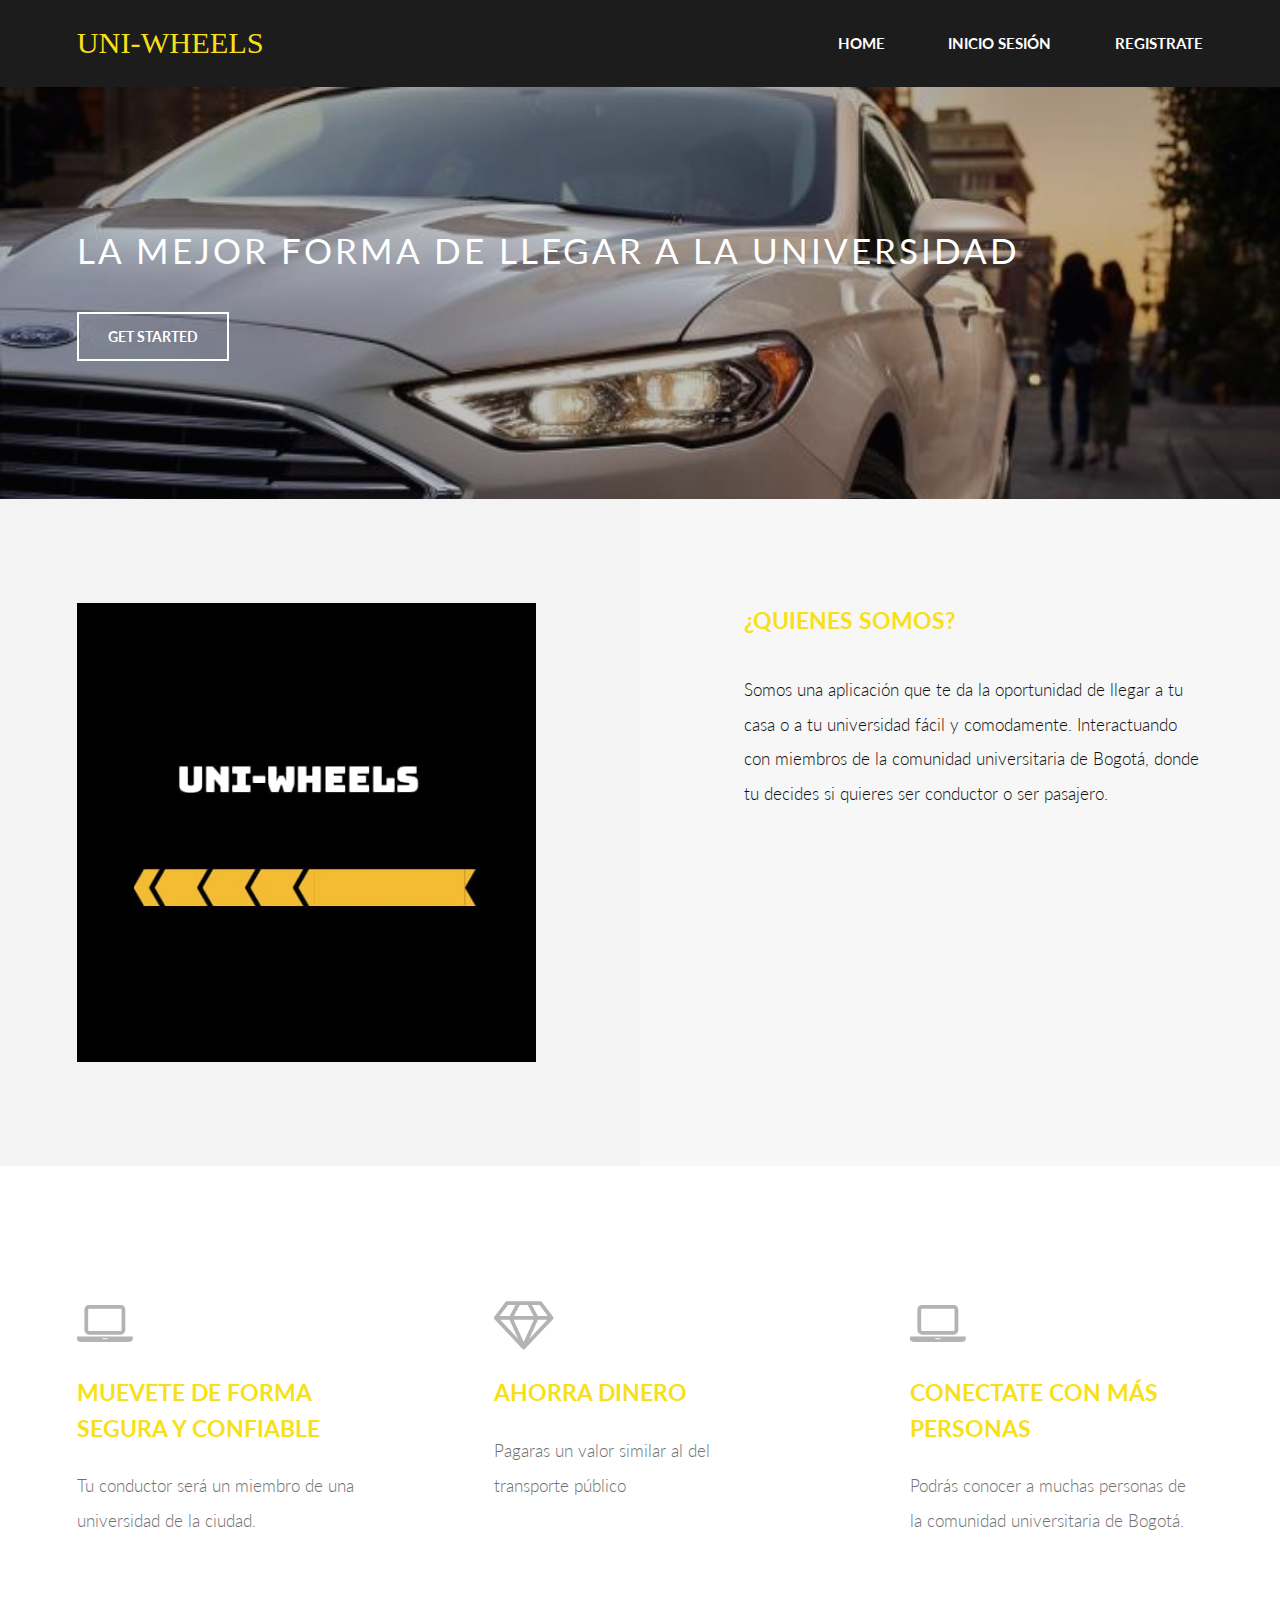
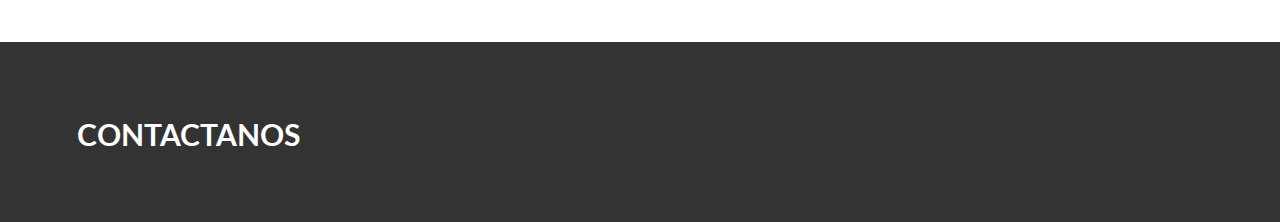
==== commit f5d0d8fa: "notificaciones" ====
--- a/src/main/resources/static/webapp/Principal/index.html
+++ b/src/main/resources/static/webapp/Principal/index.html
@@ -107,23 +107,6 @@
 					<header>
 						<h2>Contactanos</h2>
 					</header>
-					<form method="post" action="#">
-						<div class="field half first">
-							<label for="name">Nombre</label>
-							<input type="text" name="name" id="name" />
-						</div>
-						<div class="field half">
-							<label for="email">Email</label>
-							<input type="text" name="email" id="email" />
-						</div>
-						<div class="field">
-							<label for="message">Mensaje</label>
-							<textarea name="message" id="message" rows="6"></textarea>
-						</div>
-						<ul class="actions">
-							<li><input type="submit" value="Enviar Mensaje" class="alt" /></li>
-						</ul>
-					</form>
 				</div>
 			</section>
 
